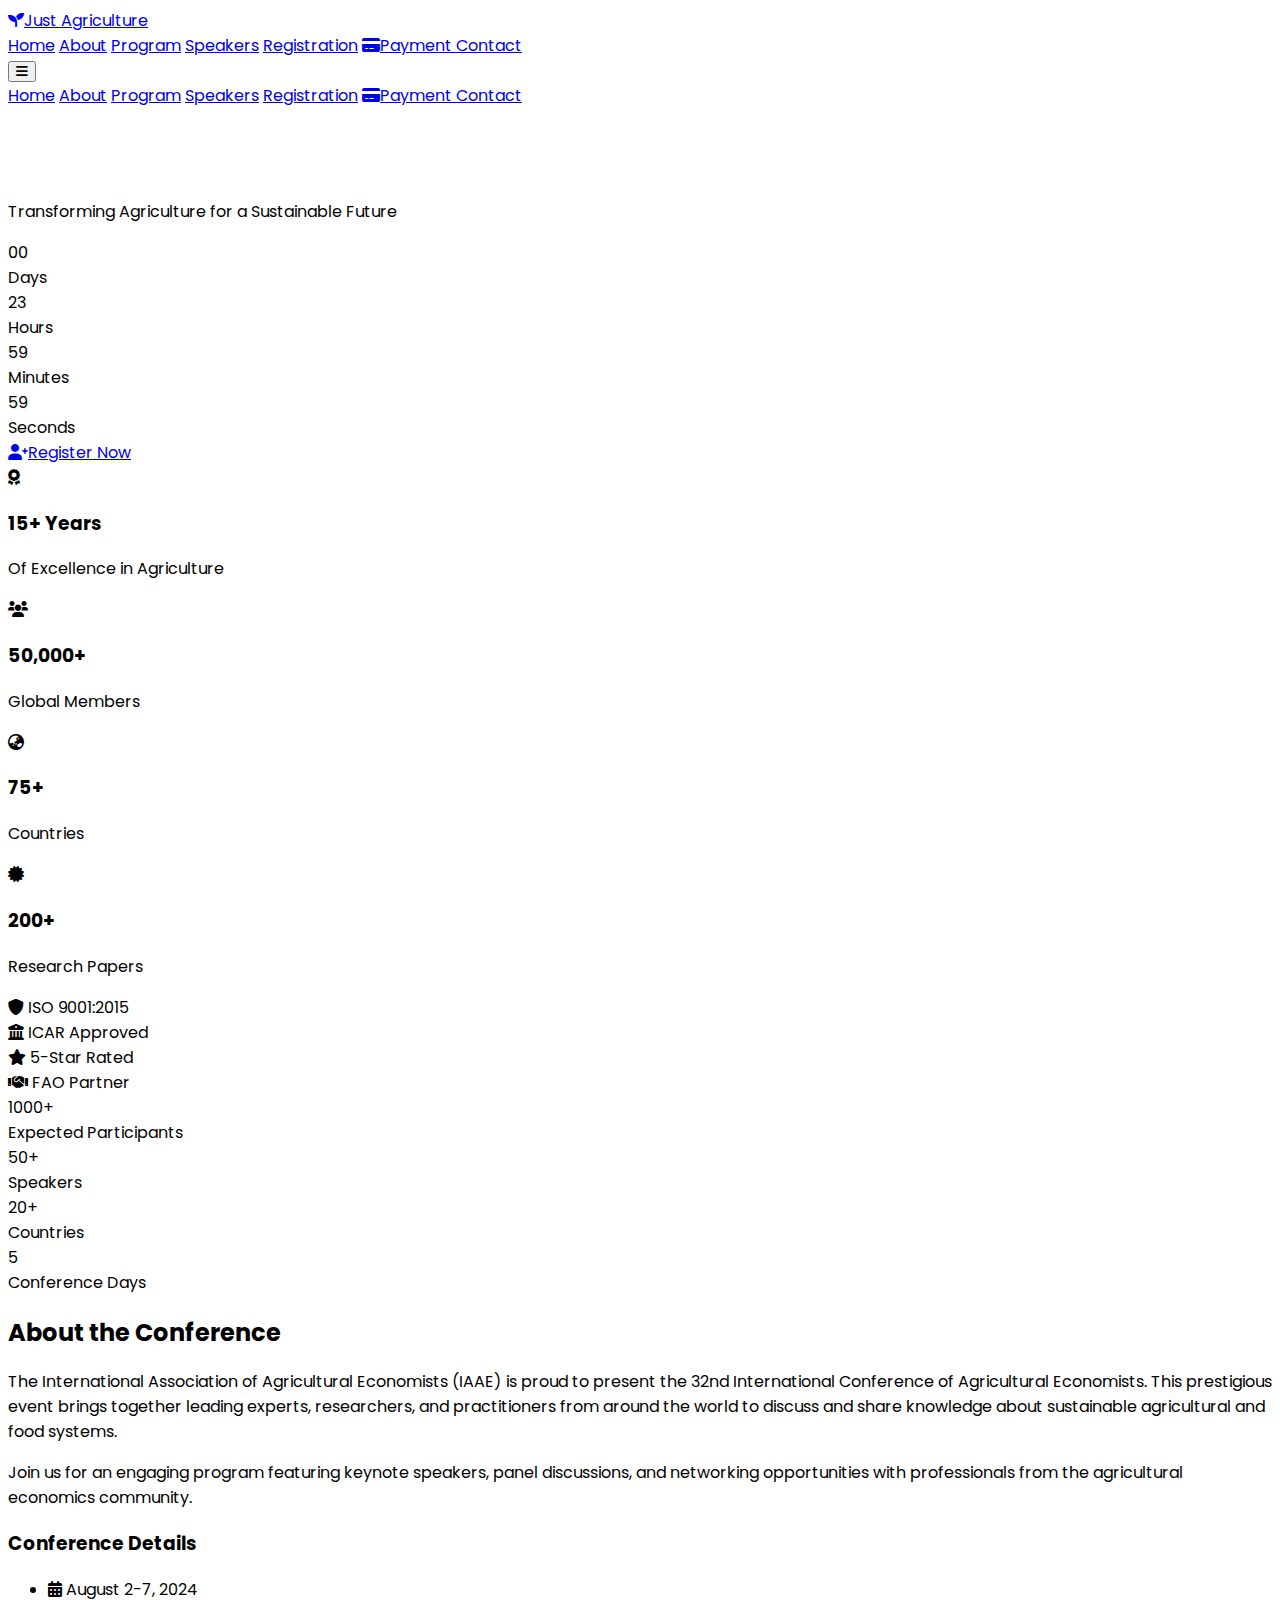
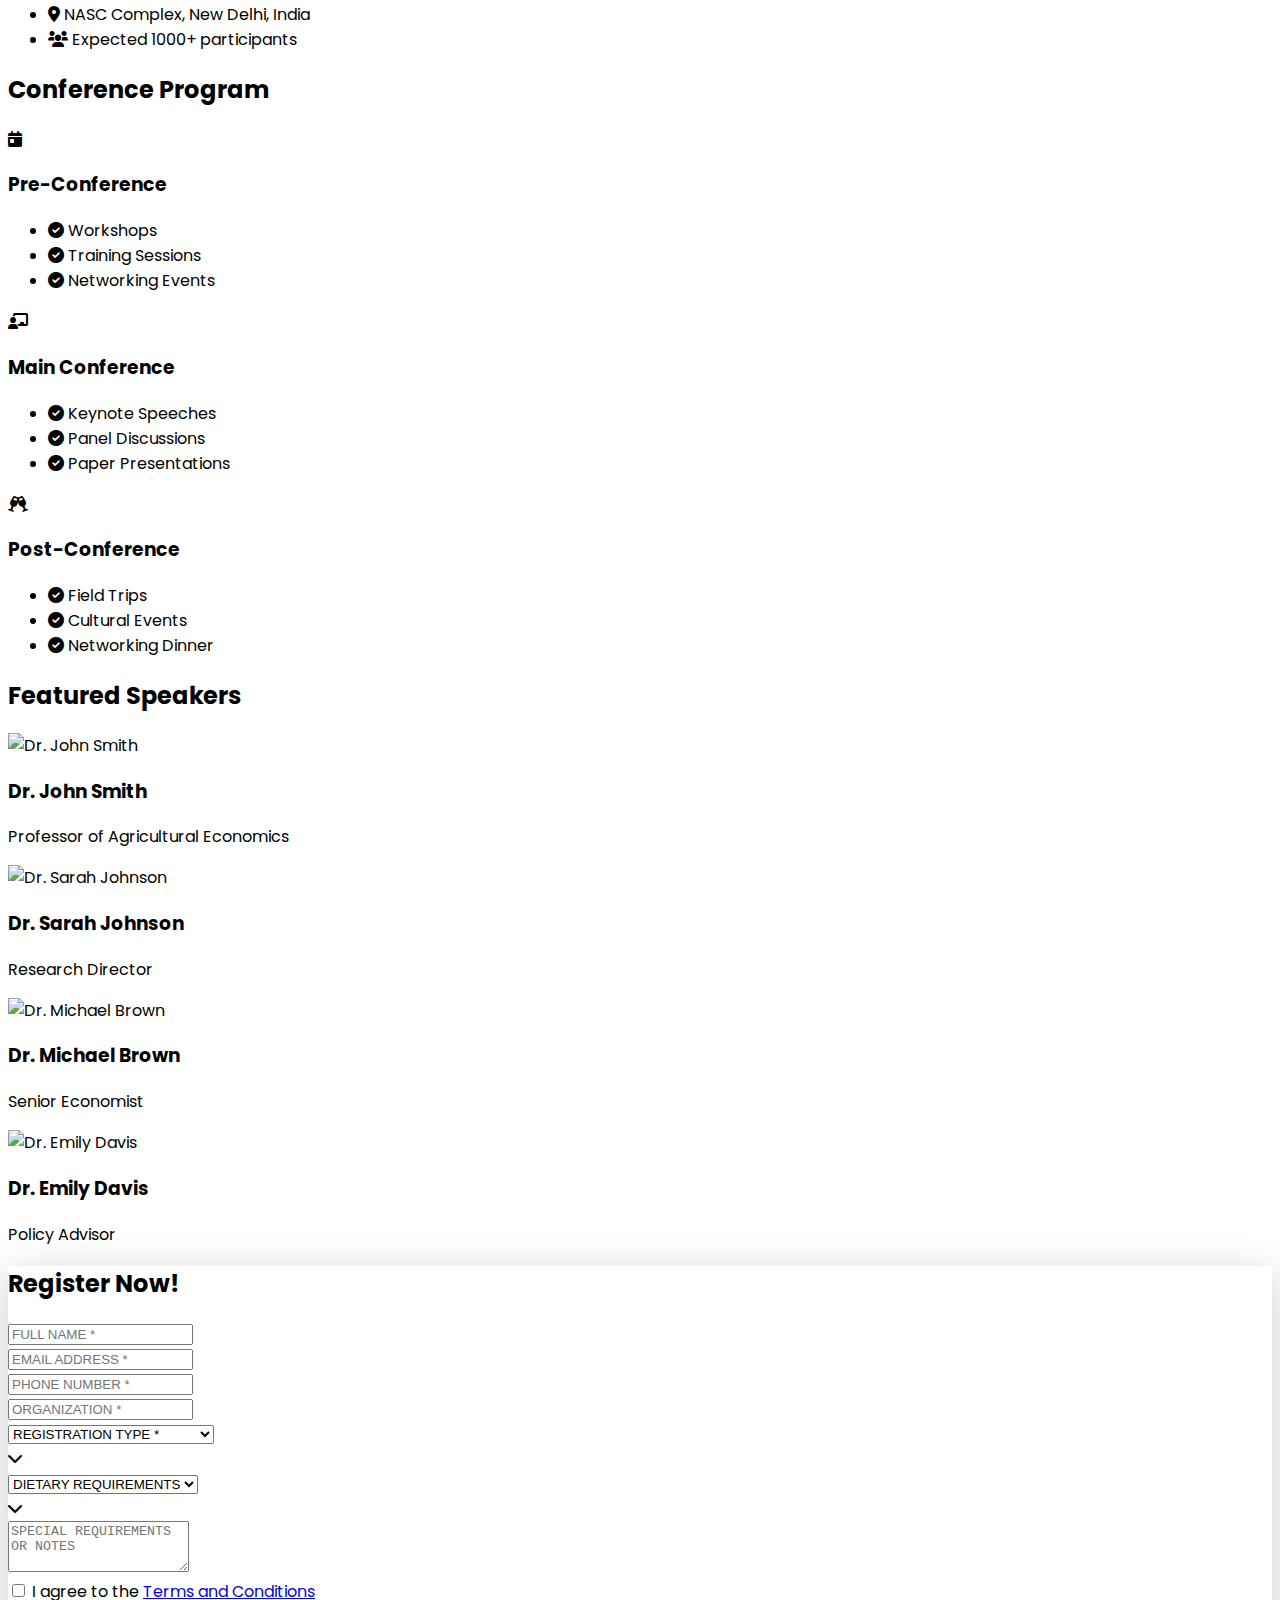
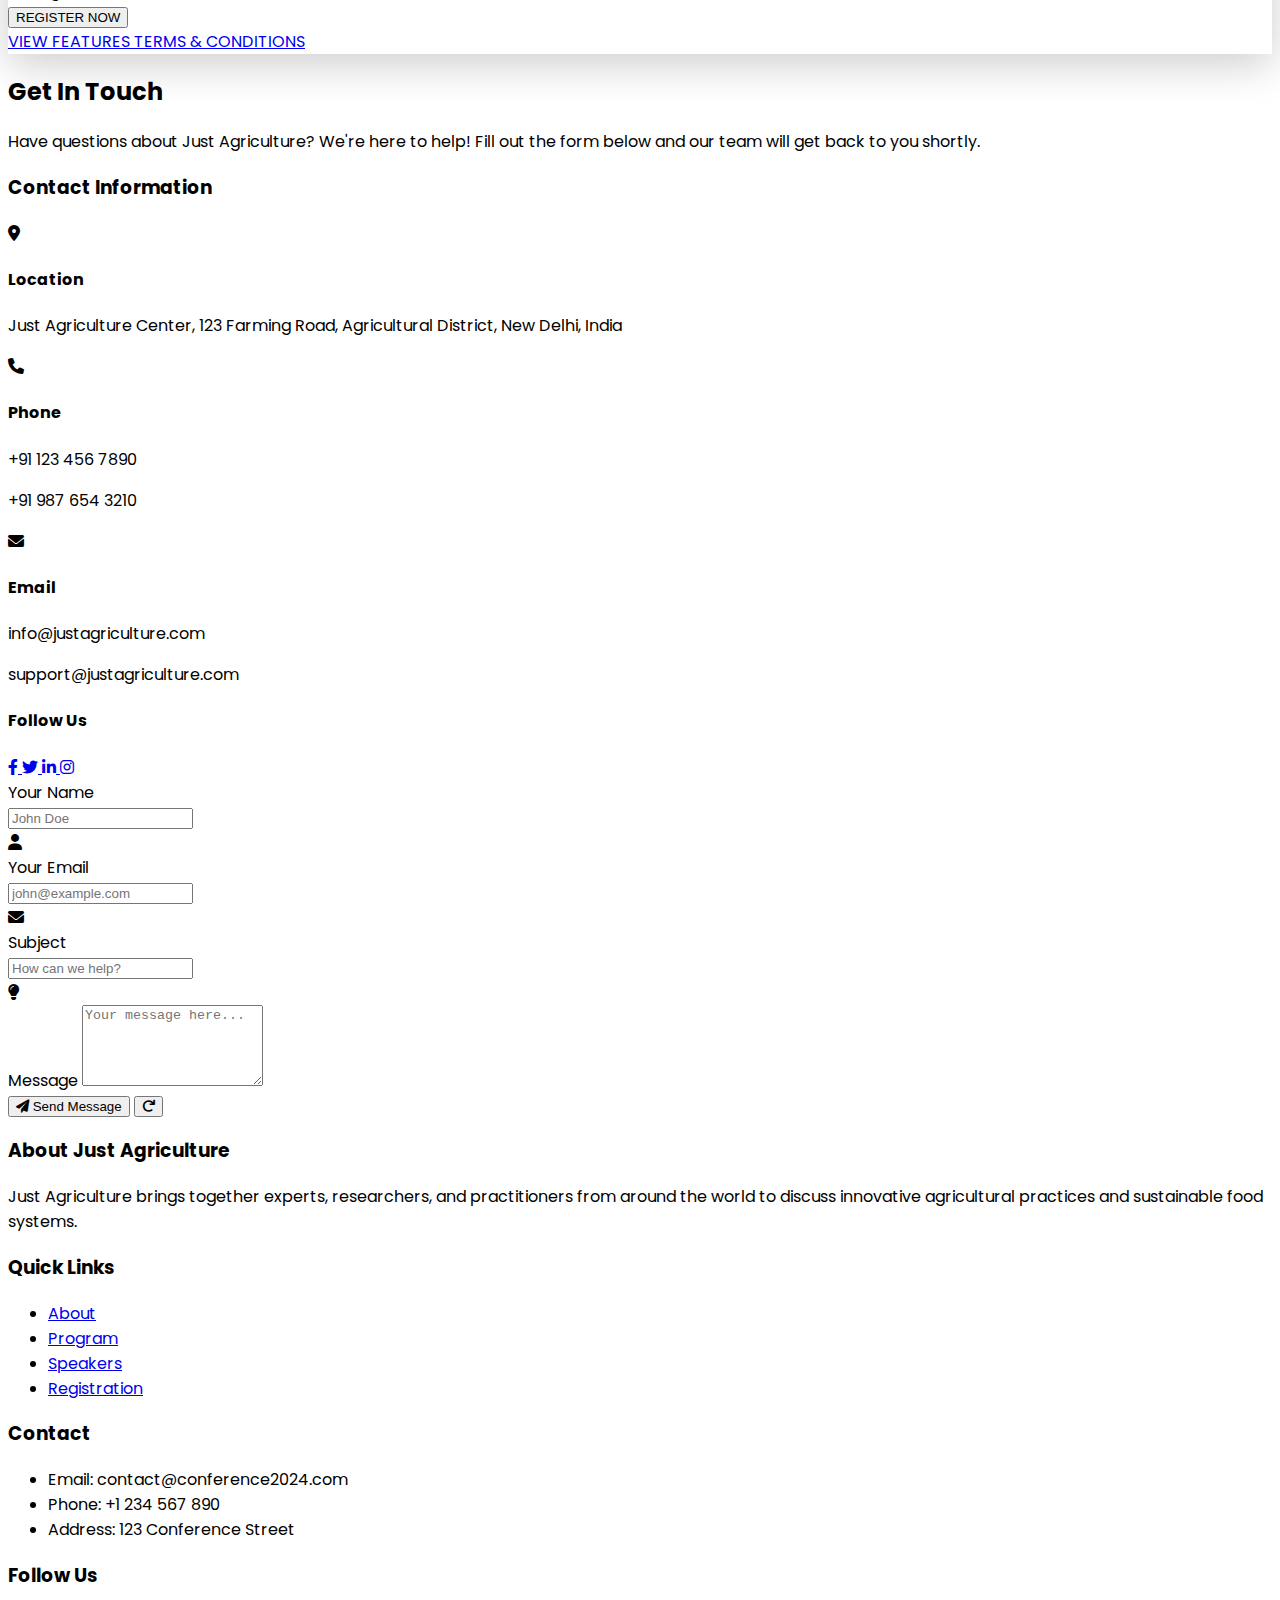
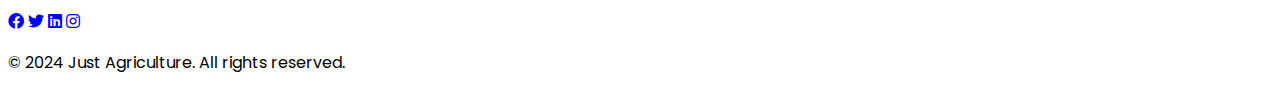
==== index.html @ 57844733 "Initial commit: Agri-web project with payment integration" ====
<!DOCTYPE html>
<html lang="en">
<head>
    <meta charset="UTF-8">
    <meta name="viewport" content="width=device-width, initial-scale=1.0">
    <title>Just Agriculture - International Conference 2024</title>
    <!-- Tailwind CSS CDN -->
    <script src="https://cdn.tailwindcss.com"></script>
    <!-- Configure Tailwind -->
    <script>
        tailwind.config = {
            theme: {
                extend: {
                    colors: {
                        primary: '#3B82F6',
                        secondary: '#1E40AF',
                    },
                    animation: {
                        'float': 'float 3s ease-in-out infinite',
                        'pulse-slow': 'pulse 4s cubic-bezier(0.4, 0, 0.6, 1) infinite',
                    },
                    keyframes: {
                        float: {
                            '0%, 100%': { transform: 'translateY(0)' },
                            '50%': { transform: 'translateY(-20px)' },
                        }
                    }
                }
            }
        }
    </script>
    <!-- Font Awesome -->
    <link rel="stylesheet" href="https://cdnjs.cloudflare.com/ajax/libs/font-awesome/6.0.0/css/all.min.css">
    <!-- Google Fonts -->
    <link href="https://fonts.googleapis.com/css2?family=Poppins:wght@300;400;500;600;700&display=swap" rel="stylesheet">
    <!-- Custom CSS -->
    <style>
        body {
            font-family: 'Poppins', sans-serif;
        }
        .form-input {
            @apply w-full px-4 py-2 border rounded-lg focus:outline-none focus:border-blue-500 transition duration-300;
        }
        .btn-primary {
            @apply bg-blue-600 text-white px-6 py-2 rounded-full font-semibold hover:bg-blue-700 transition duration-300;
        }
        .hover-card {
            @apply transition duration-300 hover:shadow-xl hover:-translate-y-1;
        }
        .gradient-text {
            @apply bg-clip-text text-transparent bg-gradient-to-r from-blue-600 to-purple-600;
        }
        .glass-effect {
            @apply bg-white bg-opacity-80 backdrop-blur-lg;
        }
        .form-input::placeholder {
            color: #9B2242;
            opacity: 0.7;
        }
        /* Updated Word Animation Styles */
        .word-animation span {
            display: inline-block;
            opacity: 0;
            transform: translateY(20px);
            margin-right: 8px;
            animation: fadeInUp 0.5s ease forwards;
        }

        .word-animation span:nth-child(1) { animation-delay: 0.2s; }
        .word-animation span:nth-child(2) { animation-delay: 0.4s; }
        .word-animation span:nth-child(3) { animation-delay: 0.6s; }
        .word-animation span:nth-child(4) { animation-delay: 0.8s; }

        @keyframes fadeInUp {
            from {
                opacity: 0;
                transform: translateY(20px);
            }
            to {
                opacity: 1;
                transform: translateY(0);
            }
        }

        /* Timer Styles */
        .countdown-item {
            @apply text-center glass-effect p-4 rounded-lg;
            min-width: 120px;
        }
        .countdown-value {
            @apply text-3xl font-bold;
            text-shadow: 1px 1px 2px rgba(0,0,0,0.1);
        }
        .countdown-label {
            @apply text-sm mt-1 opacity-90;
        }
    </style>
</head>
<body class="font-sans">
    <!-- Navigation -->
    <nav class="fixed w-full bg-white shadow-lg z-50">
        <div class="max-w-7xl mx-auto px-4">
            <div class="flex justify-between items-center h-16">
                <div class="flex items-center">
                    <a href="#" class="text-2xl font-bold text-[#2C5530] flex items-center">
                        <i class="fas fa-seedling mr-2"></i>Just Agriculture
                    </a>
                </div>

                <!-- Desktop Navigation -->
                <div class="hidden md:flex items-center space-x-8">
                    <a href="#" class="text-gray-700 hover:text-[#2C5530] transition-colors">Home</a>
                    <a href="#about" class="text-gray-700 hover:text-[#2C5530] transition-colors">About</a>
                    <a href="#program" class="text-gray-700 hover:text-[#2C5530] transition-colors">Program</a>
                    <a href="#speakers" class="text-gray-700 hover:text-[#2C5530] transition-colors">Speakers</a>
                    <a href="#registration" class="text-gray-700 hover:text-[#2C5530] transition-colors">Registration</a>
                    <a href="payment.html" class="bg-[#2C5530] text-white px-4 py-2 rounded-lg hover:bg-[#4A7B3D] transition-colors">
                        <i class="fas fa-credit-card mr-2"></i>Payment
                    </a>
                    <a href="#contact" class="text-gray-700 hover:text-[#2C5530] transition-colors">Contact</a>
                </div>

                <!-- Mobile Menu Button -->
                <div class="md:hidden">
                    <button id="mobile-menu-button" class="text-gray-700 hover:text-[#2C5530]">
                        <i class="fas fa-bars text-2xl"></i>
                    </button>
                </div>
            </div>

            <!-- Mobile Menu -->
            <div id="mobile-menu" class="md:hidden hidden pb-4">
                <a href="#" class="block py-2 text-gray-700 hover:text-[#2C5530]">Home</a>
                <a href="#about" class="block py-2 text-gray-700 hover:text-[#2C5530]">About</a>
                <a href="#program" class="block py-2 text-gray-700 hover:text-[#2C5530]">Program</a>
                <a href="#speakers" class="block py-2 text-gray-700 hover:text-[#2C5530]">Speakers</a>
                <a href="#registration" class="block py-2 text-gray-700 hover:text-[#2C5530]">Registration</a>
                <a href="payment.html" class="block py-2 bg-[#2C5530] text-white px-4 rounded-lg hover:bg-[#4A7B3D] transition-colors">
                    <i class="fas fa-credit-card mr-2"></i>Payment
                </a>
                <a href="#contact" class="block py-2 text-gray-700 hover:text-[#2C5530]">Contact</a>
            </div>
        </div>
    </nav>

    <!-- Hero Section -->
    <section class="pt-24 bg-gradient-to-r from-[#2C5530] via-[#4A7B3D] to-[#2C5530] text-white relative overflow-hidden">
        <div class="absolute inset-0 bg-grid-white/[0.05] bg-[size:60px_60px]"></div>
        <div class="max-w-7xl mx-auto px-4 py-20 relative">
            <div class="text-center">
                <h1 class="text-4xl md:text-6xl font-bold mb-6 word-animation">
                    <span>Just</span>
                    <span>Agriculture</span>
                    <span>Conference</span>
                    <span>2024</span>
                </h1>
                <p class="text-xl md:text-2xl mb-8">Transforming Agriculture for a Sustainable Future</p>
                <div class="flex justify-center space-x-4">
                    <div class="countdown-item">
                        <div class="countdown-value" id="days">00</div>
                        <div class="countdown-label">Days</div>
                    </div>
                    <div class="countdown-item">
                        <div class="countdown-value" id="hours">00</div>
                        <div class="countdown-label">Hours</div>
                    </div>
                    <div class="countdown-item">
                        <div class="countdown-value" id="minutes">00</div>
                        <div class="countdown-label">Minutes</div>
                    </div>
                    <div class="countdown-item">
                        <div class="countdown-value" id="seconds">00</div>
                        <div class="countdown-label">Seconds</div>
                    </div>
                </div>
                <div class="mt-8">
                    <a href="#registration" class="bg-white text-[#2C5530] px-8 py-3 rounded-full font-semibold hover:bg-[#E9F5E1] transition duration-300 shadow-lg hover:shadow-xl transform hover:-translate-y-1">
                        <i class="fas fa-user-plus mr-2"></i>Register Now
                    </a>
                </div>
            </div>
        </div>
    </section>

    <!-- Trust Indicators -->
    <section class="py-16 bg-white">
        <div class="max-w-7xl mx-auto px-4">
            <!-- Stats Row -->
            <div class="grid md:grid-cols-4 gap-8 text-center mb-16">
                <div class="p-6 hover:transform hover:scale-105 transition-all">
                    <div class="text-[#2C5530] mb-4">
                        <i class="fas fa-award text-5xl"></i>
                    </div>
                    <h3 class="text-2xl font-bold text-gray-800 mb-2">15+ Years</h3>
                    <p class="text-gray-600">Of Excellence in Agriculture</p>
                </div>
                <div class="p-6 hover:transform hover:scale-105 transition-all">
                    <div class="text-[#2C5530] mb-4">
                        <i class="fas fa-users text-5xl"></i>
                    </div>
                    <h3 class="text-2xl font-bold text-gray-800 mb-2">50,000+</h3>
                    <p class="text-gray-600">Global Members</p>
                </div>
                <div class="p-6 hover:transform hover:scale-105 transition-all">
                    <div class="text-[#2C5530] mb-4">
                        <i class="fas fa-globe-asia text-5xl"></i>
                    </div>
                    <h3 class="text-2xl font-bold text-gray-800 mb-2">75+</h3>
                    <p class="text-gray-600">Countries</p>
                </div>
                <div class="p-6 hover:transform hover:scale-105 transition-all">
                    <div class="text-[#2C5530] mb-4">
                        <i class="fas fa-certificate text-5xl"></i>
                    </div>
                    <h3 class="text-2xl font-bold text-gray-800 mb-2">200+</h3>
                    <p class="text-gray-600">Research Papers</p>
                </div>
            </div>

            <!-- Certifications Row -->
            <div class="flex flex-wrap justify-center items-center gap-6 py-8 border-t border-gray-100">
                <div class="flex items-center bg-gray-50 px-6 py-3 rounded-lg">
                    <i class="fas fa-shield-alt text-2xl text-[#2C5530] mr-3"></i>
                    <span class="font-medium text-gray-800">ISO 9001:2015</span>
                </div>
                <div class="flex items-center bg-gray-50 px-6 py-3 rounded-lg">
                    <i class="fas fa-university text-2xl text-[#2C5530] mr-3"></i>
                    <span class="font-medium text-gray-800">ICAR Approved</span>
                </div>
                <div class="flex items-center bg-gray-50 px-6 py-3 rounded-lg">
                    <i class="fas fa-star text-2xl text-[#2C5530] mr-3"></i>
                    <span class="font-medium text-gray-800">5-Star Rated</span>
                </div>
                <div class="flex items-center bg-gray-50 px-6 py-3 rounded-lg">
                    <i class="fas fa-handshake text-2xl text-[#2C5530] mr-3"></i>
                    <span class="font-medium text-gray-800">FAO Partner</span>
                </div>
            </div>
        </div>
    </section>

    <!-- Stats Section -->
    <section class="py-12 bg-white">
        <div class="max-w-7xl mx-auto px-4">
            <div class="grid grid-cols-2 md:grid-cols-4 gap-8">
                <div class="text-center">
                    <div class="text-4xl font-bold gradient-text mb-2">1000+</div>
                    <div class="text-gray-600">Expected Participants</div>
                </div>
                <div class="text-center">
                    <div class="text-4xl font-bold gradient-text mb-2">50+</div>
                    <div class="text-gray-600">Speakers</div>
                </div>
                <div class="text-center">
                    <div class="text-4xl font-bold gradient-text mb-2">20+</div>
                    <div class="text-gray-600">Countries</div>
                </div>
                <div class="text-center">
                    <div class="text-4xl font-bold gradient-text mb-2">5</div>
                    <div class="text-gray-600">Conference Days</div>
                </div>
            </div>
        </div>
    </section>

    <!-- About Section -->
    <section id="about" class="py-20 bg-gray-50">
        <div class="max-w-7xl mx-auto px-4">
            <h2 class="text-3xl font-bold text-center mb-12 gradient-text">About the Conference</h2>
            <div class="grid md:grid-cols-2 gap-8">
                <div class="glass-effect p-8 rounded-lg">
                    <p class="text-gray-600 mb-4">
                        The International Association of Agricultural Economists (IAAE) is proud to present the 32nd International Conference of Agricultural Economists. This prestigious event brings together leading experts, researchers, and practitioners from around the world to discuss and share knowledge about sustainable agricultural and food systems.
                    </p>
                    <p class="text-gray-600">
                        Join us for an engaging program featuring keynote speakers, panel discussions, and networking opportunities with professionals from the agricultural economics community.
                    </p>
                </div>
                <div class="glass-effect p-8 rounded-lg">
                    <h3 class="text-xl font-semibold mb-4 gradient-text">Conference Details</h3>
                    <ul class="space-y-3">
                        <li class="flex items-center">
                            <i class="fas fa-calendar-alt text-blue-600 mr-3"></i>
                            <span>August 2-7, 2024</span>
                        </li>
                        <li class="flex items-center">
                            <i class="fas fa-map-marker-alt text-blue-600 mr-3"></i>
                            <span>NASC Complex, New Delhi, India</span>
                        </li>
                        <li class="flex items-center">
                            <i class="fas fa-users text-blue-600 mr-3"></i>
                            <span>Expected 1000+ participants</span>
                        </li>
                    </ul>
                </div>
            </div>
        </div>
    </section>

    <!-- Program Section -->
    <section id="program" class="py-20">
        <div class="max-w-7xl mx-auto px-4">
            <h2 class="text-3xl font-bold text-center mb-12 gradient-text">Conference Program</h2>
            <div class="grid md:grid-cols-3 gap-8">
                <div class="glass-effect p-8 rounded-lg hover-card">
                    <div class="text-blue-600 mb-4">
                        <i class="fas fa-calendar-day text-3xl"></i>
                    </div>
                    <h3 class="text-xl font-semibold mb-4">Pre-Conference</h3>
                    <ul class="space-y-2">
                        <li class="flex items-center">
                            <i class="fas fa-check-circle text-green-500 mr-2"></i>
                            Workshops
                        </li>
                        <li class="flex items-center">
                            <i class="fas fa-check-circle text-green-500 mr-2"></i>
                            Training Sessions
                        </li>
                        <li class="flex items-center">
                            <i class="fas fa-check-circle text-green-500 mr-2"></i>
                            Networking Events
                        </li>
                    </ul>
                </div>
                <div class="glass-effect p-8 rounded-lg hover-card">
                    <div class="text-blue-600 mb-4">
                        <i class="fas fa-chalkboard-teacher text-3xl"></i>
                    </div>
                    <h3 class="text-xl font-semibold mb-4">Main Conference</h3>
                    <ul class="space-y-2">
                        <li class="flex items-center">
                            <i class="fas fa-check-circle text-green-500 mr-2"></i>
                            Keynote Speeches
                        </li>
                        <li class="flex items-center">
                            <i class="fas fa-check-circle text-green-500 mr-2"></i>
                            Panel Discussions
                        </li>
                        <li class="flex items-center">
                            <i class="fas fa-check-circle text-green-500 mr-2"></i>
                            Paper Presentations
                        </li>
                    </ul>
                </div>
                <div class="glass-effect p-8 rounded-lg hover-card">
                    <div class="text-blue-600 mb-4">
                        <i class="fas fa-glass-cheers text-3xl"></i>
                    </div>
                    <h3 class="text-xl font-semibold mb-4">Post-Conference</h3>
                    <ul class="space-y-2">
                        <li class="flex items-center">
                            <i class="fas fa-check-circle text-green-500 mr-2"></i>
                            Field Trips
                        </li>
                        <li class="flex items-center">
                            <i class="fas fa-check-circle text-green-500 mr-2"></i>
                            Cultural Events
                        </li>
                        <li class="flex items-center">
                            <i class="fas fa-check-circle text-green-500 mr-2"></i>
                            Networking Dinner
                        </li>
                    </ul>
                </div>
            </div>
        </div>
    </section>

    <!-- Speakers Section -->
    <section id="speakers" class="py-20 bg-gray-50">
        <div class="max-w-7xl mx-auto px-4">
            <h2 class="text-3xl font-bold text-center mb-12 gradient-text">Featured Speakers</h2>
            <div class="grid md:grid-cols-4 gap-8">
                <!-- Speaker cards will be dynamically added here -->
            </div>
        </div>
    </section>

    <!-- Registration Section -->
    <section id="registration" class="py-20 bg-gray-900 relative">
        <div class="max-w-2xl mx-auto px-4">
            <!-- Hanging Sign Effect -->
            <div class="relative bg-white rounded-lg shadow-2xl transform hover:scale-[1.02] transition-transform duration-300" style="box-shadow: 0 10px 40px rgba(0,0,0,0.2);">
                <!-- Top Pin -->
                <div class="absolute -top-6 left-1/2 transform -translate-x-1/2">
                    <div class="w-12 h-12 bg-gradient-to-b from-gray-300 to-gray-400 rounded-full flex items-center justify-center shadow-lg">
                        <div class="w-8 h-8 bg-gradient-to-b from-gray-100 to-gray-200 rounded-full"></div>
                    </div>
                </div>
                
                <!-- Hanging Strings -->
                <div class="absolute -top-6 left-10 w-1 h-6 bg-gradient-to-b from-gray-600 to-gray-700 transform -rotate-12"></div>
                <div class="absolute -top-6 right-10 w-1 h-6 bg-gradient-to-b from-gray-600 to-gray-700 transform rotate-12"></div>

                <!-- Form Content -->
                <div class="p-8">
                    <h2 class="text-2xl font-bold text-gray-800 text-center mb-6">Register Now!</h2>
                    <form class="space-y-4">
                        <div class="relative">
                            <input type="text" 
                                   class="w-full px-4 py-3 bg-[#9B2242] bg-opacity-10 border-2 border-[#9B2242] rounded-lg focus:outline-none focus:border-[#9B2242] focus:ring-1 focus:ring-[#9B2242] text-gray-800 placeholder-gray-500"
                                   placeholder="FULL NAME *"
                                   required>
                        </div>

                        <div class="relative">
                            <input type="email" 
                                   class="w-full px-4 py-3 bg-[#9B2242] bg-opacity-10 border-2 border-[#9B2242] rounded-lg focus:outline-none focus:border-[#9B2242] focus:ring-1 focus:ring-[#9B2242] text-gray-800 placeholder-gray-500"
                                   placeholder="EMAIL ADDRESS *"
                                   required>
                        </div>

                        <div class="relative">
                            <input type="tel" 
                                   class="w-full px-4 py-3 bg-[#9B2242] bg-opacity-10 border-2 border-[#9B2242] rounded-lg focus:outline-none focus:border-[#9B2242] focus:ring-1 focus:ring-[#9B2242] text-gray-800 placeholder-gray-500"
                                   placeholder="PHONE NUMBER *"
                                   required>
                        </div>

                        <div class="relative">
                            <input type="text" 
                                   class="w-full px-4 py-3 bg-[#9B2242] bg-opacity-10 border-2 border-[#9B2242] rounded-lg focus:outline-none focus:border-[#9B2242] focus:ring-1 focus:ring-[#9B2242] text-gray-800 placeholder-gray-500"
                                   placeholder="ORGANIZATION *"
                                   required>
                        </div>

                        <div class="relative">
                            <select class="w-full px-4 py-3 bg-[#9B2242] bg-opacity-10 border-2 border-[#9B2242] rounded-lg focus:outline-none focus:border-[#9B2242] focus:ring-1 focus:ring-[#9B2242] text-gray-500 appearance-none"
                                    required>
                                <option value="">REGISTRATION TYPE *</option>
                                <option value="regular">Regular Delegate ($500)</option>
                                <option value="student">Student ($250)</option>
                                <option value="early">Early Bird ($400)</option>
                                <option value="group">Group (5+ people) ($450 each)</option>
                            </select>
                            <div class="absolute right-3 top-1/2 transform -translate-y-1/2 pointer-events-none">
                                <i class="fas fa-chevron-down text-[#9B2242]"></i>
                            </div>
                        </div>

                        <div class="relative">
                            <select class="w-full px-4 py-3 bg-[#9B2242] bg-opacity-10 border-2 border-[#9B2242] rounded-lg focus:outline-none focus:border-[#9B2242] focus:ring-1 focus:ring-[#9B2242] text-gray-500 appearance-none">
                                <option value="">DIETARY REQUIREMENTS</option>
                                <option value="none">No Special Requirements</option>
                                <option value="vegetarian">Vegetarian</option>
                                <option value="vegan">Vegan</option>
                                <option value="halal">Halal</option>
                                <option value="kosher">Kosher</option>
                            </select>
                            <div class="absolute right-3 top-1/2 transform -translate-y-1/2 pointer-events-none">
                                <i class="fas fa-chevron-down text-[#9B2242]"></i>
                            </div>
                        </div>

                        <div class="relative">
                            <textarea class="w-full px-4 py-3 bg-[#9B2242] bg-opacity-10 border-2 border-[#9B2242] rounded-lg focus:outline-none focus:border-[#9B2242] focus:ring-1 focus:ring-[#9B2242] text-gray-800 placeholder-gray-500"
                                    placeholder="SPECIAL REQUIREMENTS OR NOTES"
                                    rows="3"></textarea>
                        </div>

                        <div class="flex items-center border-t border-[#9B2242] border-opacity-20 pt-4">
                            <input type="checkbox" 
                                   class="w-5 h-5 border-2 border-[#9B2242] rounded text-[#9B2242] focus:ring-[#9B2242]"
                                   required>
                            <label class="ml-2 text-gray-700">
                                I agree to the <a href="#" class="text-[#9B2242] hover:text-[#7A1A34]">Terms and Conditions</a>
                            </label>
                        </div>

                        <button type="submit" 
                                class="w-full py-3 px-4 bg-[#9B2242] text-white font-semibold rounded-lg hover:bg-[#7A1A34] transition-colors duration-300 transform hover:scale-[1.02]">
                            REGISTER NOW
                        </button>

                        <!-- Side Links -->
                        <div class="absolute right-0 top-0 h-full flex flex-col justify-between py-8 -mr-32 space-y-2">
                            <a href="#" class="bg-gray-800 text-white px-6 py-2 rounded-r-lg hover:bg-gray-700 transition-colors">
                                VIEW FEATURES
                            </a>
                            <a href="#" class="bg-gray-800 text-white px-6 py-2 rounded-r-lg hover:bg-gray-700 transition-colors">
                                TERMS & CONDITIONS
                            </a>
                        </div>
                    </form>
                </div>
            </div>
        </div>
    </section>

    <!-- Contact Section -->
    <section id="contact" class="py-20 bg-gradient-to-br from-[#E9F5E1] to-[#F0F9E6] relative overflow-hidden">
        <!-- Decorative Elements -->
        <div class="absolute top-0 left-0 w-64 h-64 bg-[#4A7B3D] opacity-10 rounded-full -translate-x-32 -translate-y-32"></div>
        <div class="absolute bottom-0 right-0 w-64 h-64 bg-[#2C5530] opacity-10 rounded-full translate-x-32 translate-y-32"></div>
        
        <div class="max-w-7xl mx-auto px-4 relative">
            <div class="text-center mb-12">
                <h2 class="text-4xl font-bold mb-4 text-[#2C5530]">Get In Touch</h2>
                <p class="text-gray-600 max-w-2xl mx-auto">Have questions about Just Agriculture? We're here to help! Fill out the form below and our team will get back to you shortly.</p>
            </div>

            <div class="grid md:grid-cols-12 gap-8">
                <!-- Contact Information -->
                <div class="md:col-span-5">
                    <div class="bg-white p-8 rounded-2xl shadow-lg hover:shadow-xl transition-shadow">
                        <h3 class="text-2xl font-semibold text-[#2C5530] mb-6">Contact Information</h3>
                        
                        <div class="space-y-6">
                            <div class="flex items-start space-x-4">
                                <div class="w-12 h-12 bg-[#E9F5E1] rounded-full flex items-center justify-center flex-shrink-0">
                                    <i class="fas fa-map-marker-alt text-[#2C5530] text-xl"></i>
                                </div>
                                <div>
                                    <h4 class="text-lg font-medium text-[#2C5530]">Location</h4>
                                    <p class="text-gray-600">Just Agriculture Center, 123 Farming Road, Agricultural District, New Delhi, India</p>
                                </div>
                            </div>

                            <div class="flex items-start space-x-4">
                                <div class="w-12 h-12 bg-[#E9F5E1] rounded-full flex items-center justify-center flex-shrink-0">
                                    <i class="fas fa-phone text-[#2C5530] text-xl"></i>
                                </div>
                                <div>
                                    <h4 class="text-lg font-medium text-[#2C5530]">Phone</h4>
                                    <p class="text-gray-600">+91 123 456 7890</p>
                                    <p class="text-gray-600">+91 987 654 3210</p>
                                </div>
                            </div>

                            <div class="flex items-start space-x-4">
                                <div class="w-12 h-12 bg-[#E9F5E1] rounded-full flex items-center justify-center flex-shrink-0">
                                    <i class="fas fa-envelope text-[#2C5530] text-xl"></i>
                                </div>
                                <div>
                                    <h4 class="text-lg font-medium text-[#2C5530]">Email</h4>
                                    <p class="text-gray-600">info@justagriculture.com</p>
                                    <p class="text-gray-600">support@justagriculture.com</p>
                                </div>
                            </div>

                            <div class="pt-6 border-t border-gray-200">
                                <h4 class="text-lg font-medium text-[#2C5530] mb-4">Follow Us</h4>
                                <div class="flex space-x-4">
                                    <a href="#" class="w-10 h-10 bg-[#E9F5E1] rounded-full flex items-center justify-center hover:bg-[#2C5530] hover:text-white transition-colors">
                                        <i class="fab fa-facebook-f"></i>
                                    </a>
                                    <a href="#" class="w-10 h-10 bg-[#E9F5E1] rounded-full flex items-center justify-center hover:bg-[#2C5530] hover:text-white transition-colors">
                                        <i class="fab fa-twitter"></i>
                                    </a>
                                    <a href="#" class="w-10 h-10 bg-[#E9F5E1] rounded-full flex items-center justify-center hover:bg-[#2C5530] hover:text-white transition-colors">
                                        <i class="fab fa-linkedin-in"></i>
                                    </a>
                                    <a href="#" class="w-10 h-10 bg-[#E9F5E1] rounded-full flex items-center justify-center hover:bg-[#2C5530] hover:text-white transition-colors">
                                        <i class="fab fa-instagram"></i>
                                    </a>
                                </div>
                            </div>
                        </div>
                    </div>
                </div>

                <!-- Contact Form -->
                <div class="md:col-span-7">
                    <div class="bg-white p-8 rounded-2xl shadow-lg hover:shadow-xl transition-shadow">
                        <form id="contact-form" class="space-y-6">
                            <div class="grid md:grid-cols-2 gap-6">
                                <div>
                                    <label class="block text-[#2C5530] font-medium mb-2">Your Name</label>
                                    <div class="relative">
                                        <input type="text" 
                                               class="w-full px-4 py-3 bg-[#F0F9E6] border-2 border-[#E9F5E1] rounded-lg focus:outline-none focus:border-[#2C5530] focus:ring-1 focus:ring-[#2C5530] transition-colors" 
                                               placeholder="John Doe"
                                               required>
                                        <div class="absolute right-3 top-1/2 transform -translate-y-1/2 text-[#2C5530]">
                                            <i class="fas fa-user"></i>
                                        </div>
                                    </div>
                                </div>
                                <div>
                                    <label class="block text-[#2C5530] font-medium mb-2">Your Email</label>
                                    <div class="relative">
                                        <input type="email" 
                                               class="w-full px-4 py-3 bg-[#F0F9E6] border-2 border-[#E9F5E1] rounded-lg focus:outline-none focus:border-[#2C5530] focus:ring-1 focus:ring-[#2C5530] transition-colors" 
                                               placeholder="john@example.com"
                                               required>
                                        <div class="absolute right-3 top-1/2 transform -translate-y-1/2 text-[#2C5530]">
                                            <i class="fas fa-envelope"></i>
                                        </div>
                                    </div>
                                </div>
                            </div>

                            <div>
                                <label class="block text-[#2C5530] font-medium mb-2">Subject</label>
                                <div class="relative">
                                    <input type="text" 
                                           class="w-full px-4 py-3 bg-[#F0F9E6] border-2 border-[#E9F5E1] rounded-lg focus:outline-none focus:border-[#2C5530] focus:ring-1 focus:ring-[#2C5530] transition-colors" 
                                           placeholder="How can we help?"
                                           required>
                                    <div class="absolute right-3 top-1/2 transform -translate-y-1/2 text-[#2C5530]">
                                        <i class="fas fa-lightbulb"></i>
                                    </div>
                                </div>
                            </div>

                            <div>
                                <label class="block text-[#2C5530] font-medium mb-2">Message</label>
                                <textarea rows="5" 
                                          class="w-full px-4 py-3 bg-[#F0F9E6] border-2 border-[#E9F5E1] rounded-lg focus:outline-none focus:border-[#2C5530] focus:ring-1 focus:ring-[#2C5530] transition-colors resize-none" 
                                          placeholder="Your message here..."
                                          required></textarea>
                            </div>

                            <div class="flex items-center space-x-4">
                                <button type="submit" 
                                        class="flex-1 bg-[#2C5530] text-white py-3 px-6 rounded-lg font-semibold hover:bg-[#4A7B3D] transform hover:scale-[1.02] transition-all duration-300 flex items-center justify-center">
                                    <i class="fas fa-paper-plane mr-2"></i>
                                    Send Message
                                </button>
                                <button type="reset" 
                                        class="w-12 h-12 bg-[#E9F5E1] text-[#2C5530] rounded-lg hover:bg-[#2C5530] hover:text-white transition-colors flex items-center justify-center">
                                    <i class="fas fa-redo"></i>
                                </button>
                            </div>
                        </form>
                    </div>
                </div>
            </div>
        </div>
    </section>

    <!-- Footer -->
    <footer class="bg-gray-800 text-white py-12">
        <div class="max-w-7xl mx-auto px-4">
            <div class="grid md:grid-cols-4 gap-8">
                <div>
                    <h3 class="text-xl font-semibold mb-4 gradient-text">About Just Agriculture</h3>
                    <p class="text-gray-400">Just Agriculture brings together experts, researchers, and practitioners from around the world to discuss innovative agricultural practices and sustainable food systems.</p>
                </div>
                <div>
                    <h3 class="text-xl font-semibold mb-4 gradient-text">Quick Links</h3>
                    <ul class="space-y-2">
                        <li><a href="#about" class="text-gray-400 hover:text-white transition-colors">About</a></li>
                        <li><a href="#program" class="text-gray-400 hover:text-white transition-colors">Program</a></li>
                        <li><a href="#speakers" class="text-gray-400 hover:text-white transition-colors">Speakers</a></li>
                        <li><a href="#registration" class="text-gray-400 hover:text-white transition-colors">Registration</a></li>
                    </ul>
                </div>
                <div>
                    <h3 class="text-xl font-semibold mb-4 gradient-text">Contact</h3>
                    <ul class="space-y-2 text-gray-400">
                        <li>Email: contact@conference2024.com</li>
                        <li>Phone: +1 234 567 890</li>
                        <li>Address: 123 Conference Street</li>
                    </ul>
                </div>
                <div>
                    <h3 class="text-xl font-semibold mb-4 gradient-text">Follow Us</h3>
                    <div class="flex space-x-4">
                        <a href="#" class="text-gray-400 hover:text-white transition-colors"><i class="fab fa-facebook"></i></a>
                        <a href="#" class="text-gray-400 hover:text-white transition-colors"><i class="fab fa-twitter"></i></a>
                        <a href="#" class="text-gray-400 hover:text-white transition-colors"><i class="fab fa-linkedin"></i></a>
                        <a href="#" class="text-gray-400 hover:text-white transition-colors"><i class="fab fa-instagram"></i></a>
                    </div>
                </div>
            </div>
            <div class="border-t border-gray-700 mt-8 pt-8 text-center text-gray-400">
                <p>&copy; 2024 Just Agriculture. All rights reserved.</p>
            </div>
        </div>
    </footer>

    <!-- JavaScript -->
    <script src="script.js"></script>
</body>
</html>
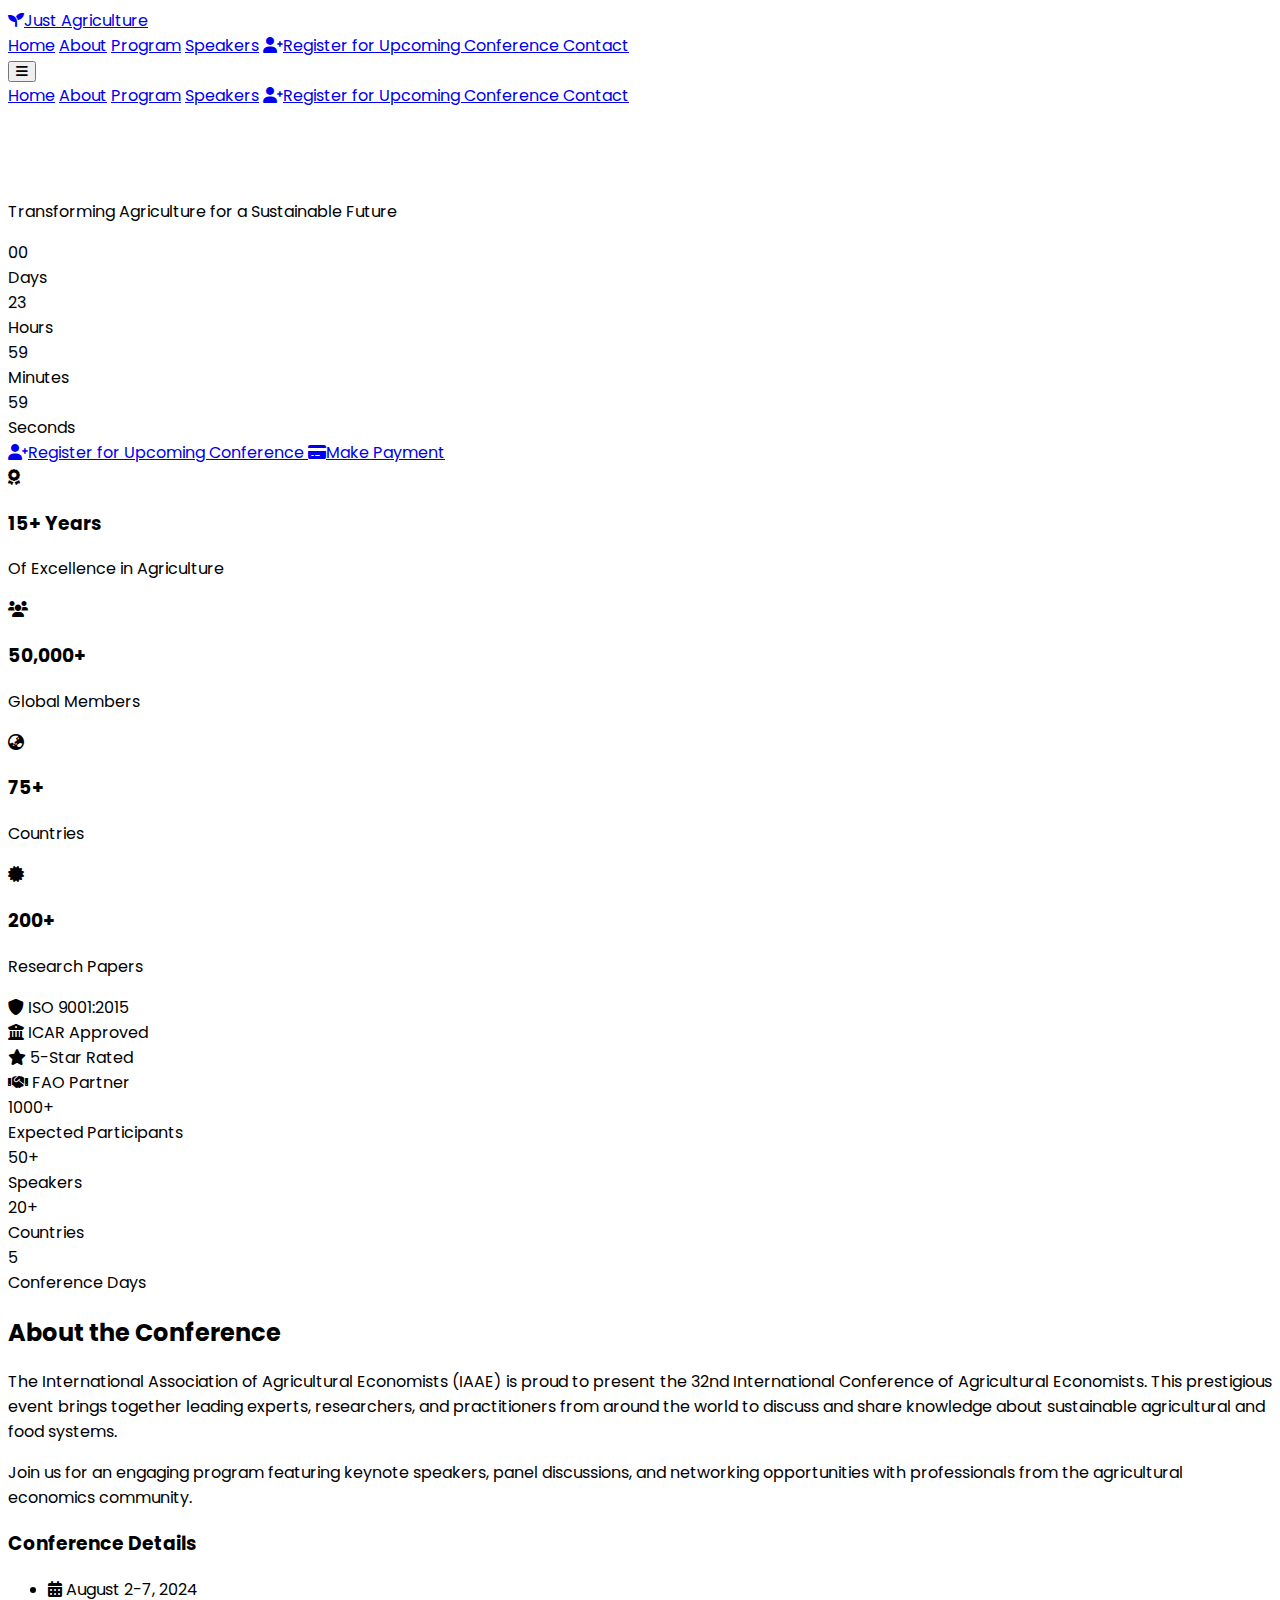
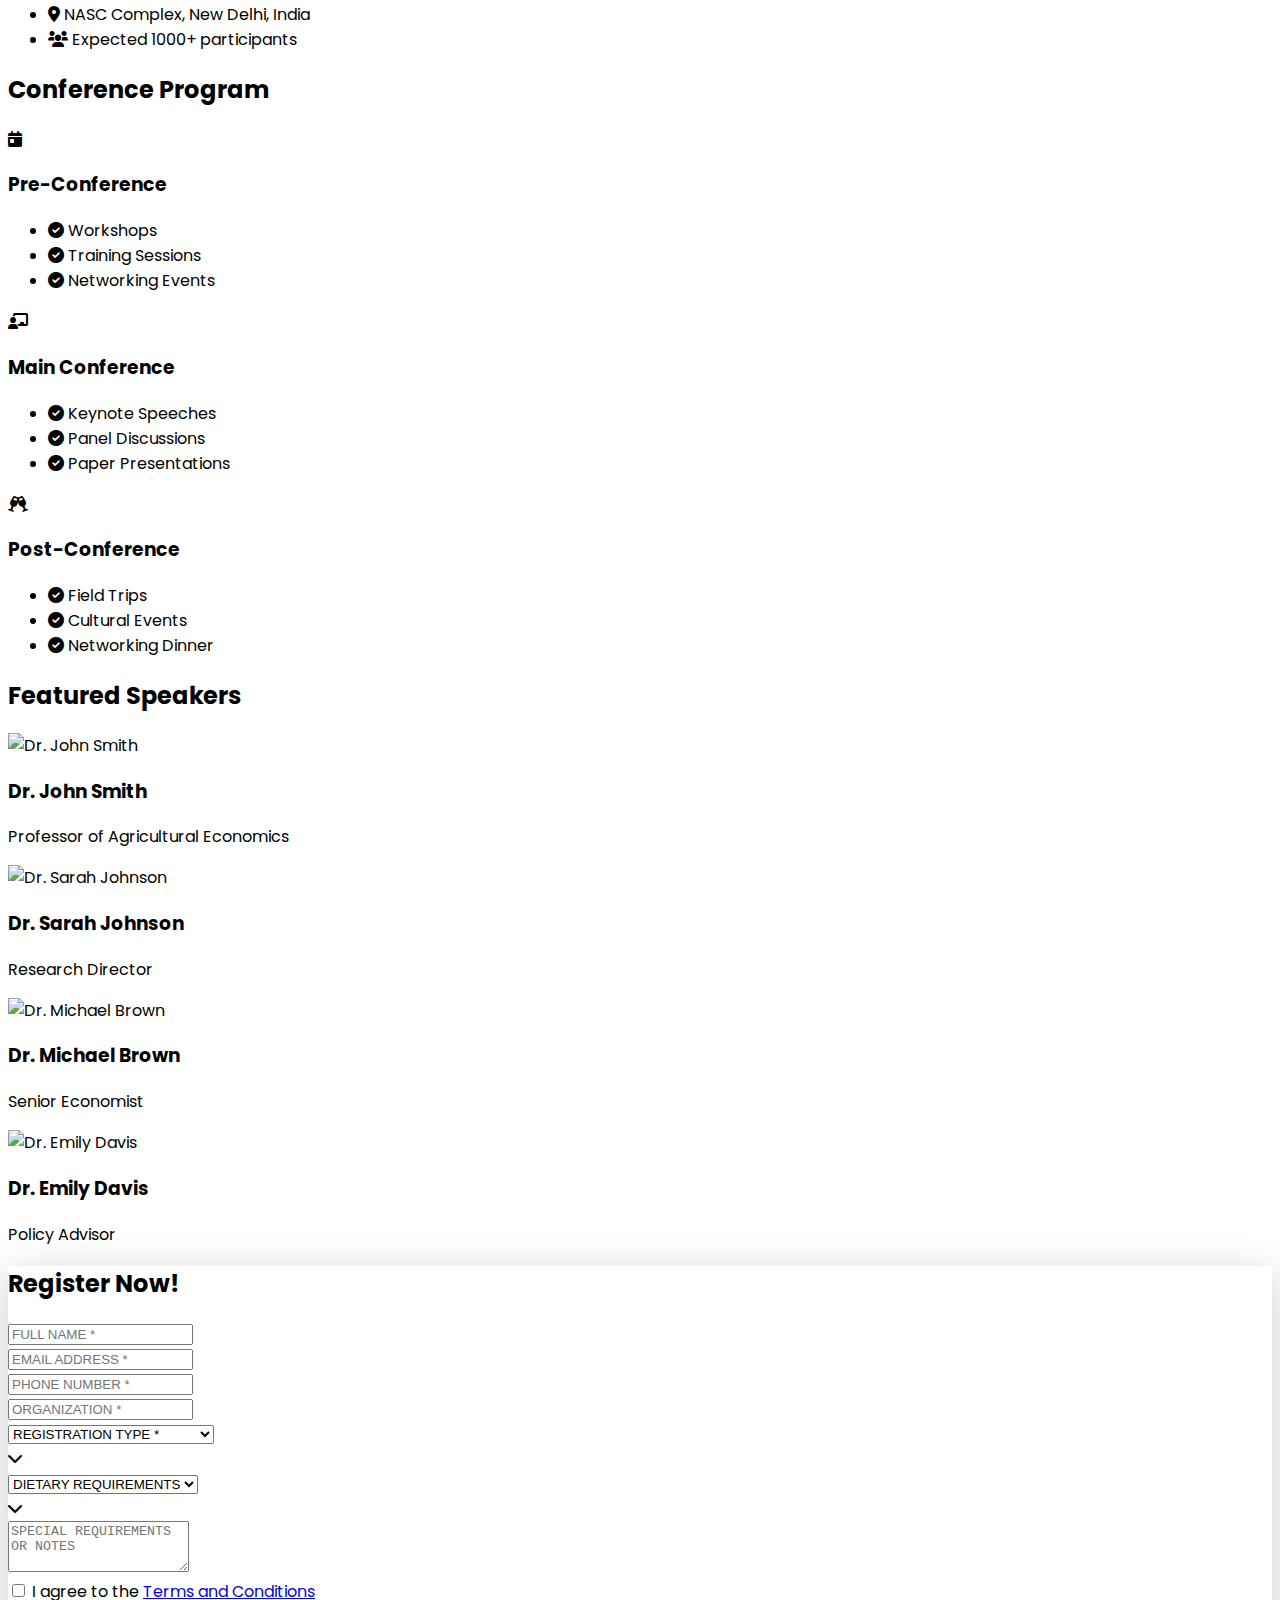
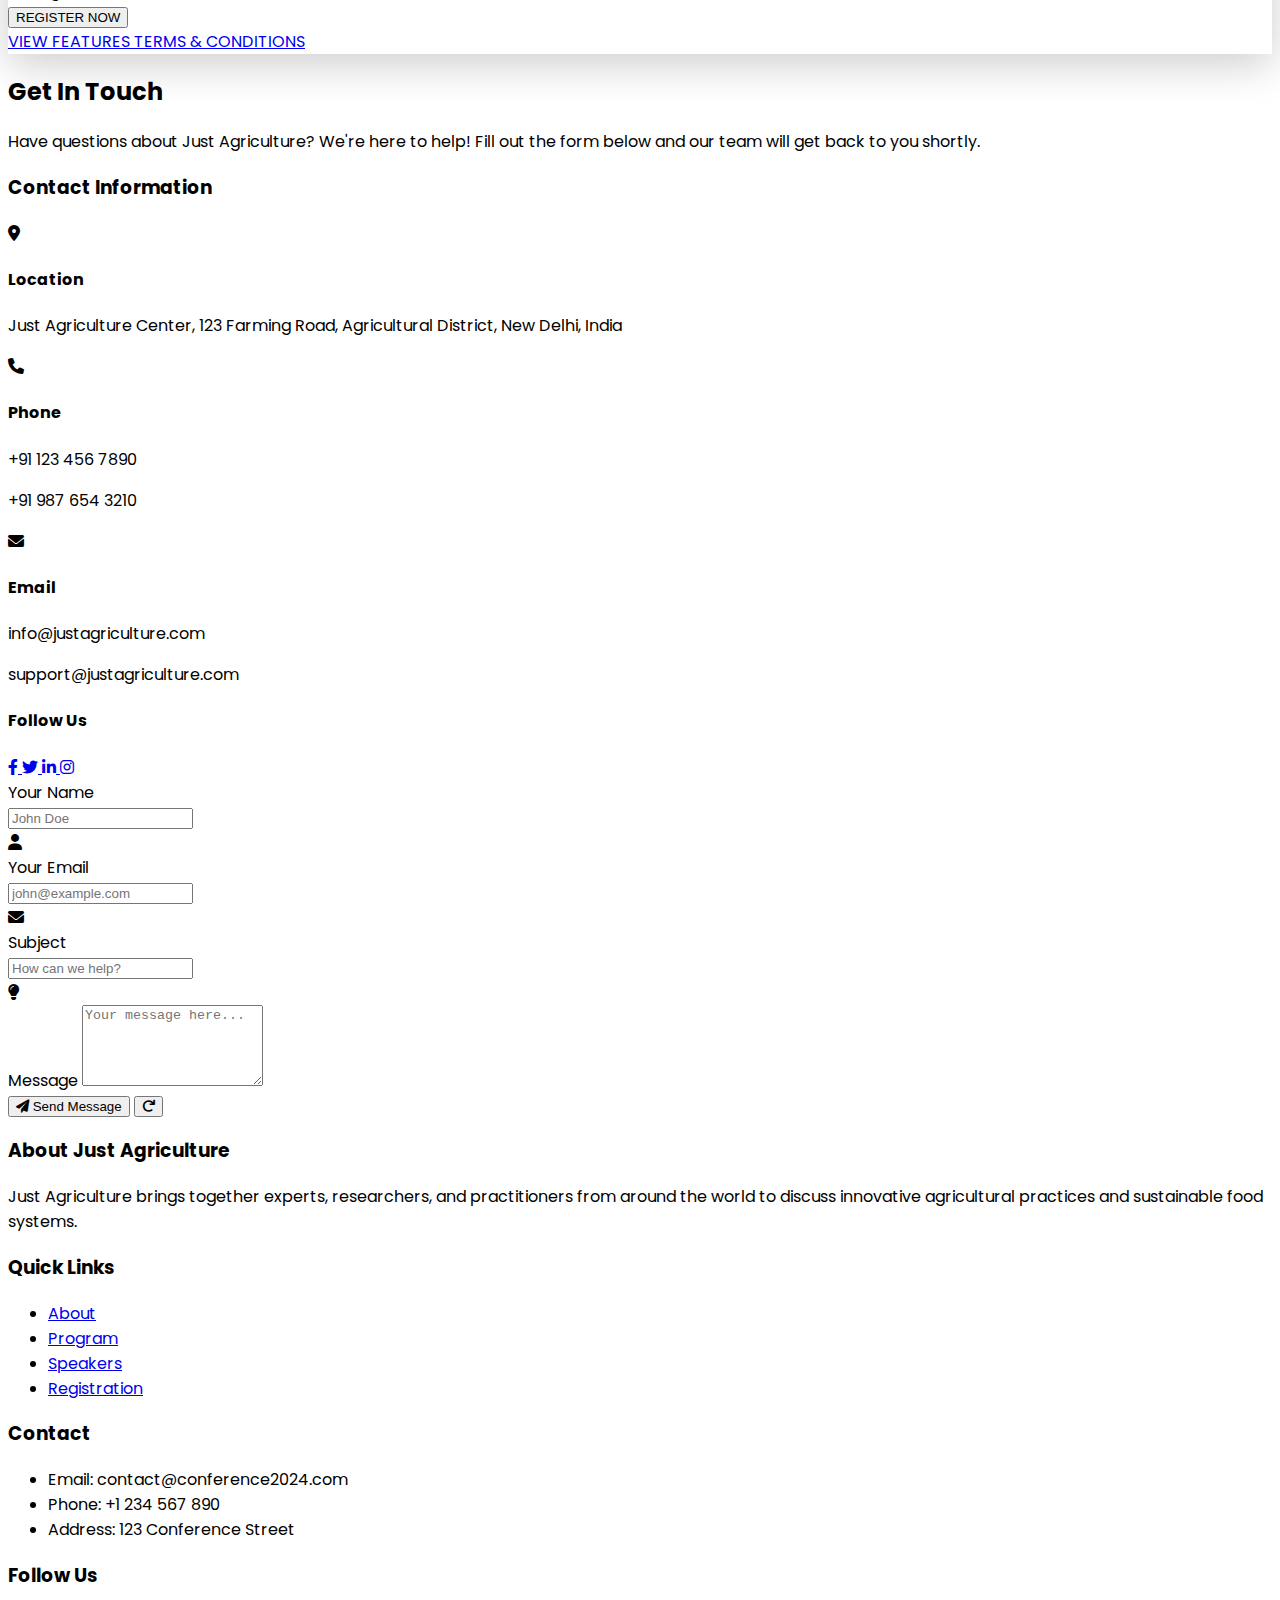
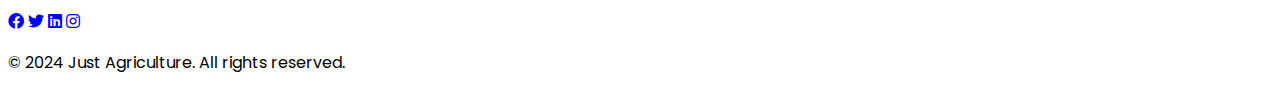
==== commit f92afc13: "Remove OTP verification from registration form and simplify phone number input" ====
--- a/index.html
+++ b/index.html
@@ -113,9 +113,8 @@
                     <a href="#about" class="text-gray-700 hover:text-[#2C5530] transition-colors">About</a>
                     <a href="#program" class="text-gray-700 hover:text-[#2C5530] transition-colors">Program</a>
                     <a href="#speakers" class="text-gray-700 hover:text-[#2C5530] transition-colors">Speakers</a>
-                    <a href="#registration" class="text-gray-700 hover:text-[#2C5530] transition-colors">Registration</a>
-                    <a href="payment.html" class="bg-[#2C5530] text-white px-4 py-2 rounded-lg hover:bg-[#4A7B3D] transition-colors">
-                        <i class="fas fa-credit-card mr-2"></i>Payment
+                    <a href="registration.html" class="bg-[#2C5530] text-white px-6 py-2 rounded-lg hover:bg-[#4A7B3D] transition-colors">
+                        <i class="fas fa-user-plus mr-2"></i>Register for Upcoming Conference
                     </a>
                     <a href="#contact" class="text-gray-700 hover:text-[#2C5530] transition-colors">Contact</a>
                 </div>
@@ -134,9 +133,8 @@
                 <a href="#about" class="block py-2 text-gray-700 hover:text-[#2C5530]">About</a>
                 <a href="#program" class="block py-2 text-gray-700 hover:text-[#2C5530]">Program</a>
                 <a href="#speakers" class="block py-2 text-gray-700 hover:text-[#2C5530]">Speakers</a>
-                <a href="#registration" class="block py-2 text-gray-700 hover:text-[#2C5530]">Registration</a>
-                <a href="payment.html" class="block py-2 bg-[#2C5530] text-white px-4 rounded-lg hover:bg-[#4A7B3D] transition-colors">
-                    <i class="fas fa-credit-card mr-2"></i>Payment
+                <a href="registration.html" class="block py-2 bg-[#2C5530] text-white px-4 rounded-lg hover:bg-[#4A7B3D] transition-colors mb-2">
+                    <i class="fas fa-user-plus mr-2"></i>Register for Upcoming Conference
                 </a>
                 <a href="#contact" class="block py-2 text-gray-700 hover:text-[#2C5530]">Contact</a>
             </div>
@@ -173,9 +171,12 @@
                         <div class="countdown-label">Seconds</div>
                     </div>
                 </div>
-                <div class="mt-8">
-                    <a href="#registration" class="bg-white text-[#2C5530] px-8 py-3 rounded-full font-semibold hover:bg-[#E9F5E1] transition duration-300 shadow-lg hover:shadow-xl transform hover:-translate-y-1">
-                        <i class="fas fa-user-plus mr-2"></i>Register Now
+                <div class="mt-8 flex justify-center space-x-4">
+                    <a href="registration.html" class="bg-white text-[#2C5530] px-8 py-3 rounded-full font-semibold hover:bg-[#E9F5E1] transition duration-300 shadow-lg hover:shadow-xl transform hover:-translate-y-1">
+                        <i class="fas fa-user-plus mr-2"></i>Register for Upcoming Conference
+                    </a>
+                    <a href="payment.html" class="bg-[#9B2242] text-white px-8 py-3 rounded-full font-semibold hover:bg-[#7A1A34] transition duration-300 shadow-lg hover:shadow-xl transform hover:-translate-y-1">
+                        <i class="fas fa-credit-card mr-2"></i>Make Payment
                     </a>
                 </div>
             </div>
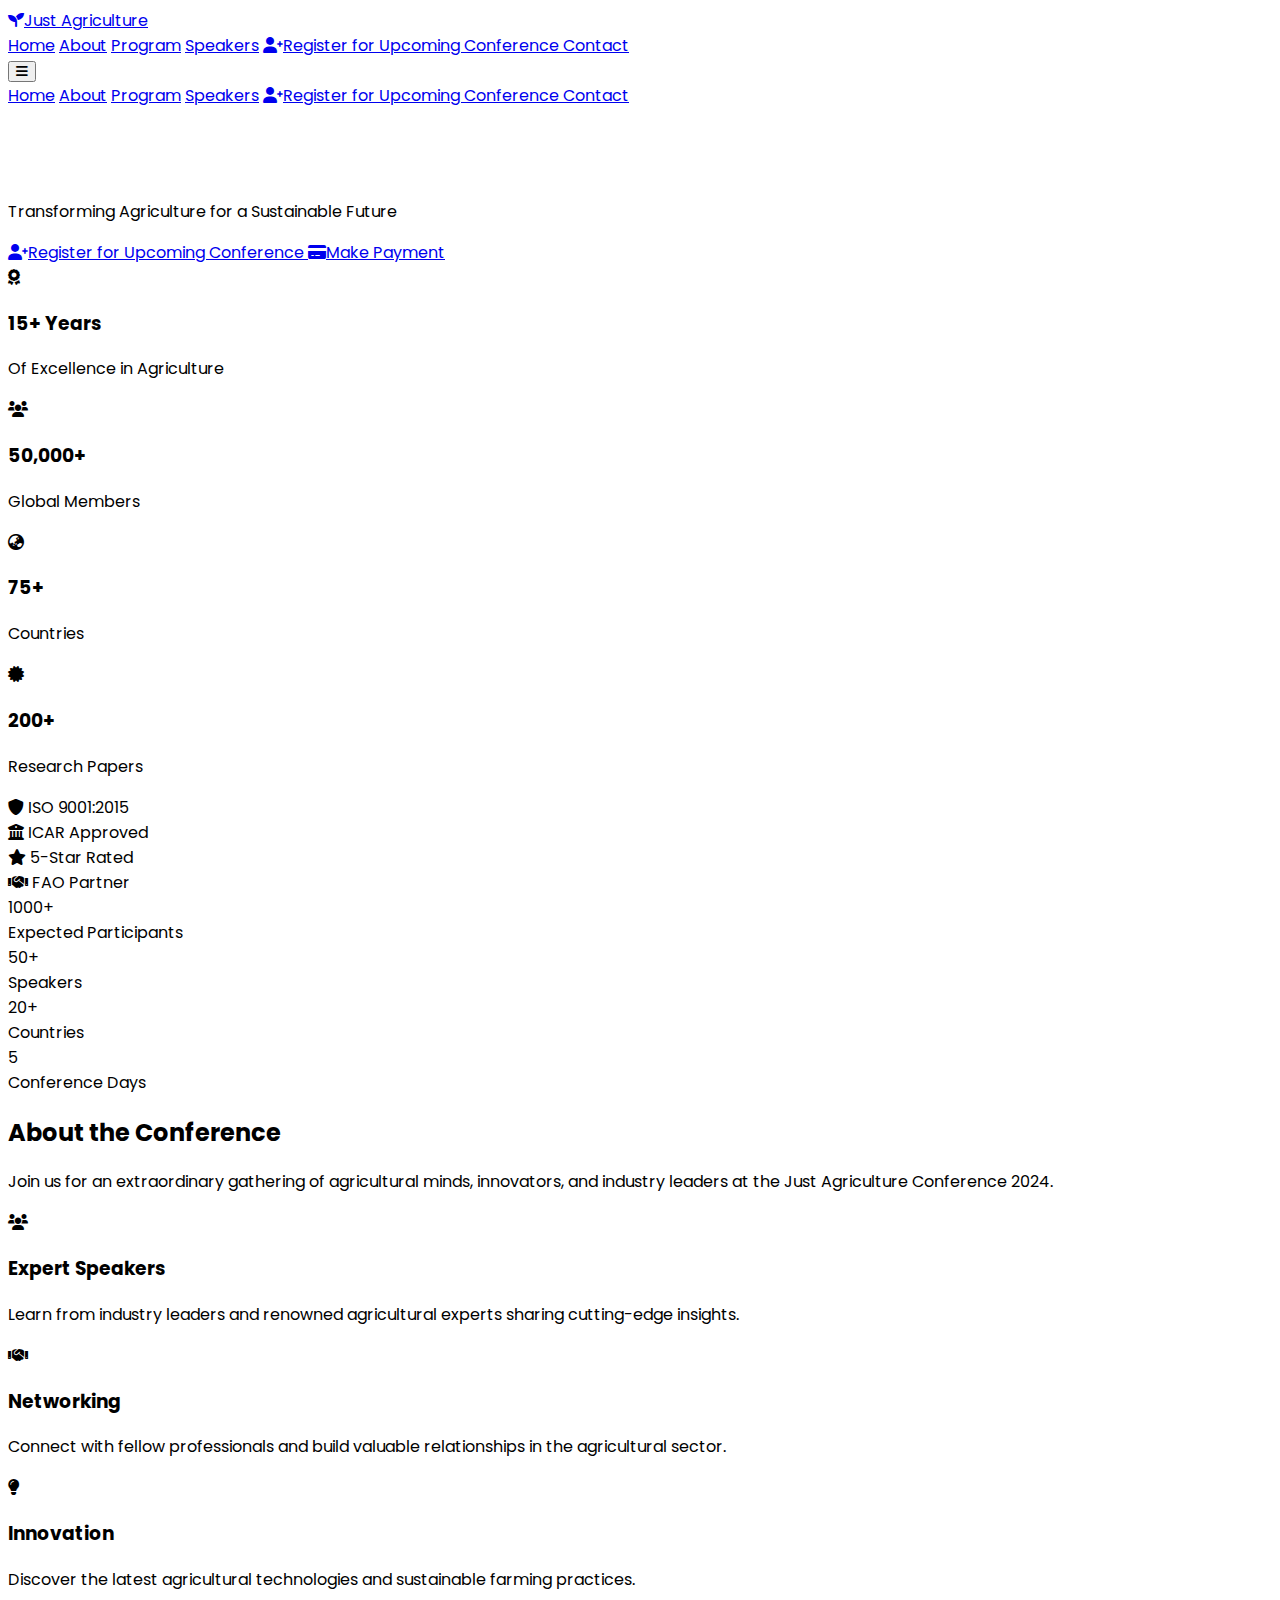
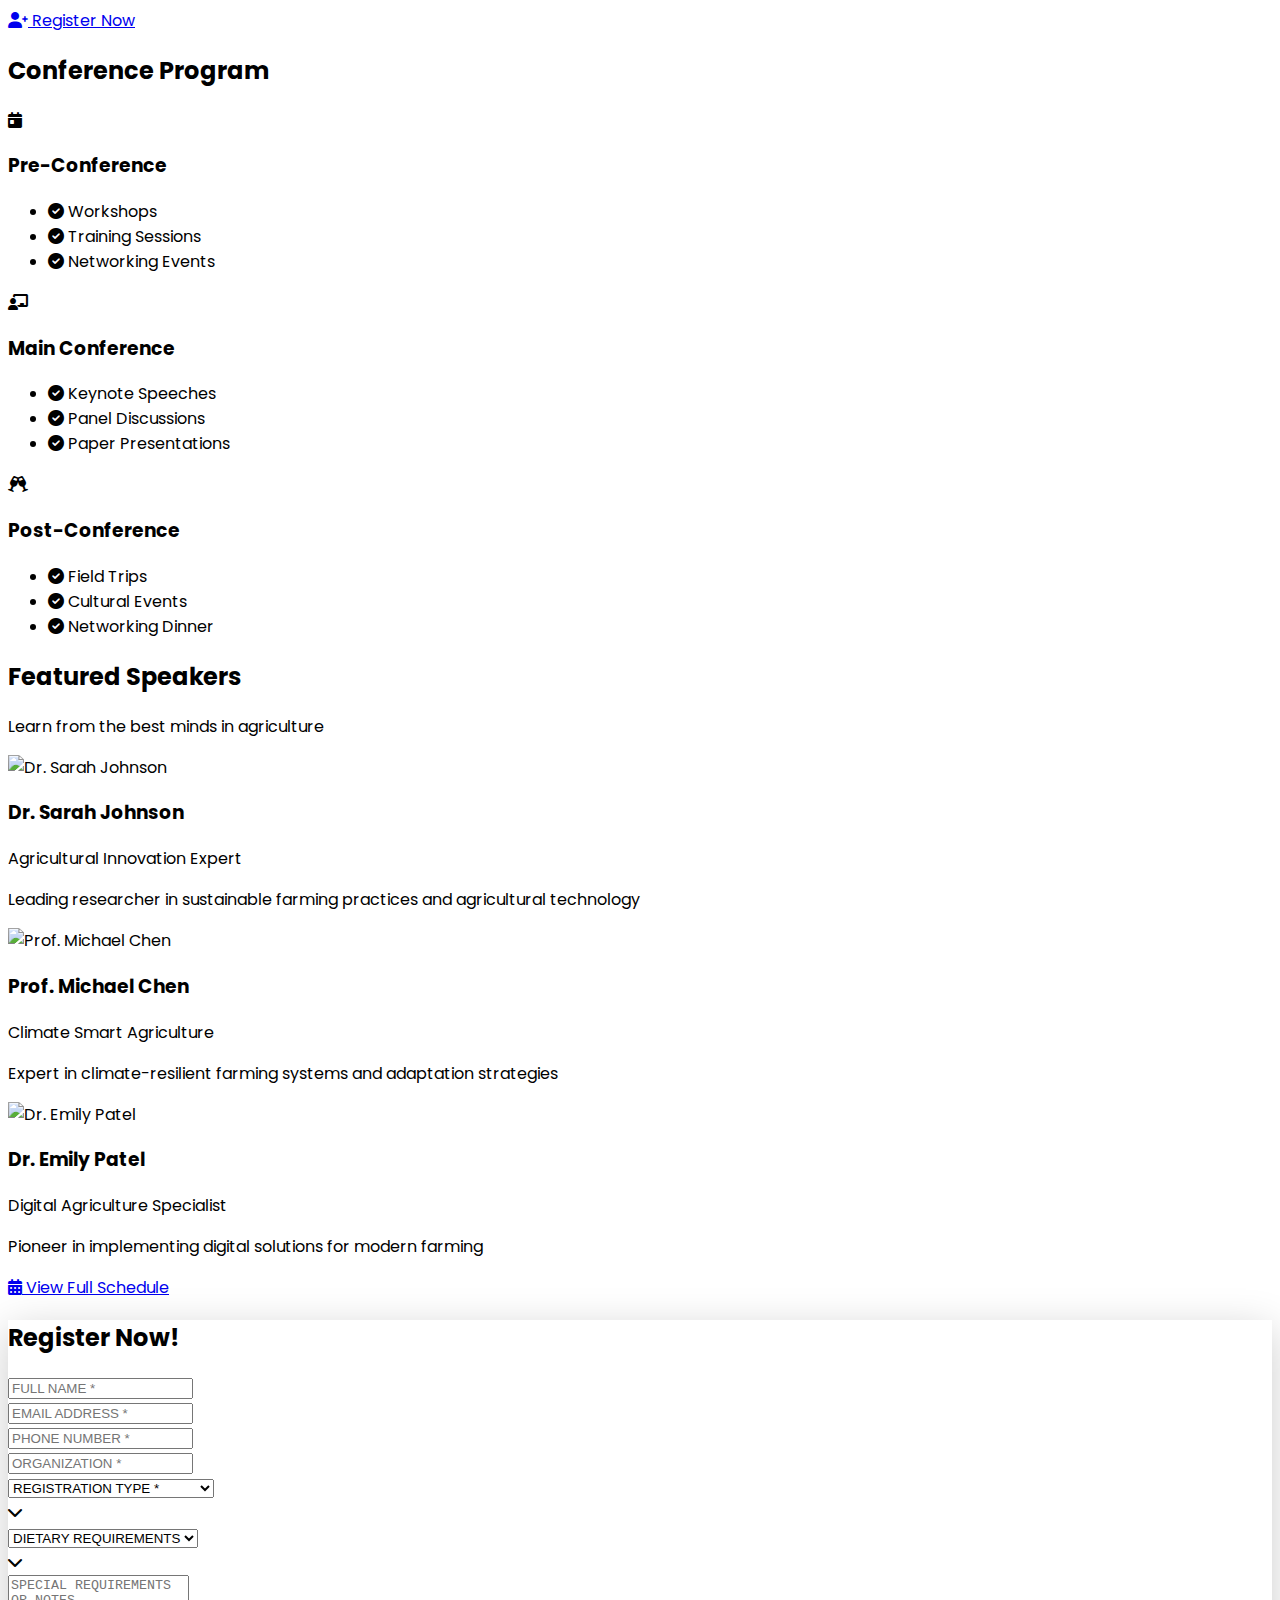
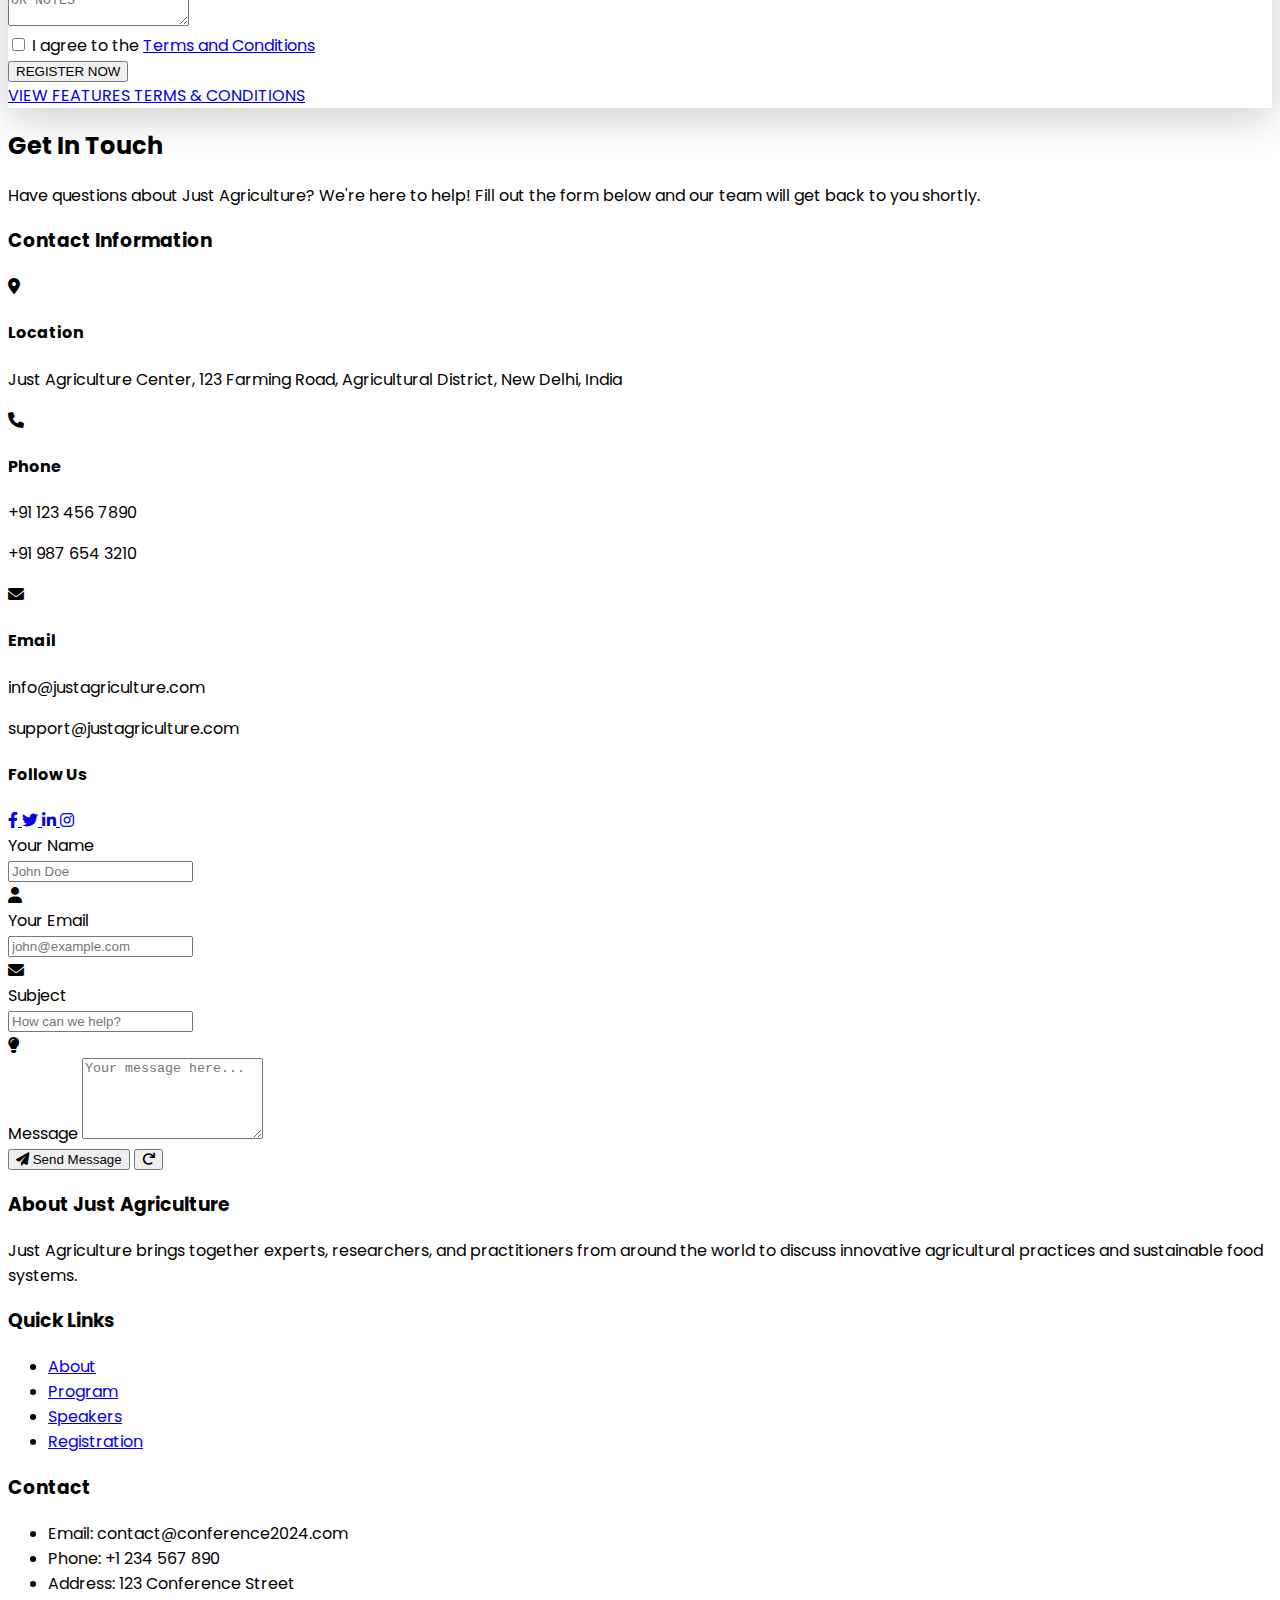
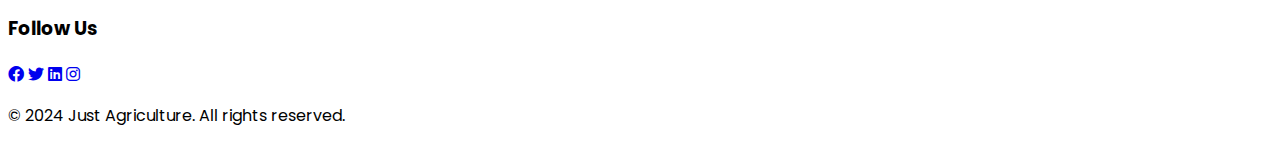
==== commit fe6414d2: "Improved mobile responsiveness: Enhanced timer display, navigation, and overall mobile layout while " ====
--- a/index.html
+++ b/index.html
@@ -35,9 +35,134 @@
     <link href="https://fonts.googleapis.com/css2?family=Poppins:wght@300;400;500;600;700&display=swap" rel="stylesheet">
     <!-- Custom CSS -->
     <style>
+        /* Base styles */
         body {
             font-family: 'Poppins', sans-serif;
-        }
+            overflow-x: hidden;
+        }
+
+        /* Mobile-first styles */
+        @media (max-width: 768px) {
+            .container {
+                padding-left: 1rem;
+                padding-right: 1rem;
+            }
+            
+            h1 {
+                font-size: 2rem;
+                line-height: 1.2;
+            }
+            
+            h2 {
+                font-size: 1.75rem;
+                line-height: 1.3;
+            }
+            
+            p {
+                font-size: 1rem;
+                line-height: 1.5;
+            }
+            
+            .word {
+                display: inline-block;
+                margin-right: 0.3rem;
+            }
+
+            /* Improved mobile navigation */
+            #mobile-menu {
+                position: fixed;
+                top: 64px;
+                left: 0;
+                right: 0;
+                background: white;
+                box-shadow: 0 4px 6px -1px rgba(0, 0, 0, 0.1);
+                z-index: 40;
+            }
+
+            /* Better touch targets for mobile */
+            button, 
+            a.inline-flex,
+            .mobile-touch-target {
+                min-height: 44px;
+                padding: 0.75rem 1rem;
+            }
+
+            /* Improved spacing for mobile */
+            section {
+                padding-top: 3rem;
+                padding-bottom: 3rem;
+            }
+
+            /* Better card layouts for mobile */
+            .grid {
+                gap: 1.5rem;
+            }
+
+            /* Improved timer display for mobile */
+            .timer-section {
+                padding: 2rem 1rem;
+            }
+
+            .timer-box {
+                width: 45%;
+                margin-bottom: 1rem;
+                padding: 1rem;
+            }
+
+            /* Better image handling for mobile */
+            img {
+                max-width: 100%;
+                height: auto;
+            }
+
+            /* Improved form elements for mobile */
+            input,
+            select,
+            textarea {
+                font-size: 16px !important; /* Prevents zoom on iOS */
+                padding: 0.75rem;
+            }
+
+            /* Better button spacing for mobile */
+            .button-group {
+                display: flex;
+                flex-direction: column;
+                gap: 1rem;
+            }
+
+            /* Improved mobile hero section */
+            .hero-section {
+                min-height: 100vh;
+                padding-top: 5rem;
+            }
+
+            /* Better mobile text contrast */
+            .text-shadow {
+                text-shadow: 2px 2px 4px rgba(0, 0, 0, 0.5);
+            }
+        }
+
+        /* Smooth scrolling for anchor links */
+        html {
+            scroll-behavior: smooth;
+            -webkit-tap-highlight-color: transparent;
+        }
+
+        /* Mobile menu transition */
+        #mobile-menu {
+            transition: all 0.3s ease-in-out;
+        }
+
+        /* Improved accessibility */
+        @media (prefers-reduced-motion: reduce) {
+            * {
+                animation-duration: 0.01ms !important;
+                animation-iteration-count: 1 !important;
+                transition-duration: 0.01ms !important;
+                scroll-behavior: auto !important;
+            }
+        }
+
         .form-input {
             @apply w-full px-4 py-2 border rounded-lg focus:outline-none focus:border-blue-500 transition duration-300;
         }
@@ -86,13 +211,58 @@
         .countdown-item {
             @apply text-center glass-effect p-4 rounded-lg;
             min-width: 120px;
+            background: rgba(255, 255, 255, 0.1);
+            backdrop-filter: blur(5px);
+            border: 1px solid rgba(255, 255, 255, 0.2);
         }
         .countdown-value {
-            @apply text-3xl font-bold;
-            text-shadow: 1px 1px 2px rgba(0,0,0,0.1);
+            @apply text-3xl md:text-4xl font-bold;
+            text-shadow: 1px 1px 2px rgba(0,0,0,0.2);
         }
         .countdown-label {
             @apply text-sm mt-1 opacity-90;
+        }
+
+        /* Mobile optimizations */
+        @media (max-width: 768px) {
+            .countdown-item {
+                min-width: 80px;
+                padding: 0.75rem;
+            }
+            .countdown-value {
+                font-size: 1.5rem;
+            }
+            .countdown-label {
+                font-size: 0.75rem;
+            }
+            .flex-wrap {
+                gap: 0.5rem;
+            }
+        }
+
+        /* Word animation */
+        .word-animation span {
+            display: inline-block;
+            opacity: 0;
+            transform: translateY(20px);
+            margin-right: 8px;
+            animation: fadeInUp 0.5s ease forwards;
+        }
+
+        .word-animation span:nth-child(1) { animation-delay: 0.2s; }
+        .word-animation span:nth-child(2) { animation-delay: 0.4s; }
+        .word-animation span:nth-child(3) { animation-delay: 0.6s; }
+        .word-animation span:nth-child(4) { animation-delay: 0.8s; }
+
+        @keyframes fadeInUp {
+            from {
+                opacity: 0;
+                transform: translateY(20px);
+            }
+            to {
+                opacity: 1;
+                transform: translateY(0);
+            }
         }
     </style>
 </head>
@@ -126,18 +296,18 @@
                     </button>
                 </div>
             </div>
-
-            <!-- Mobile Menu -->
-            <div id="mobile-menu" class="md:hidden hidden pb-4">
-                <a href="#" class="block py-2 text-gray-700 hover:text-[#2C5530]">Home</a>
-                <a href="#about" class="block py-2 text-gray-700 hover:text-[#2C5530]">About</a>
-                <a href="#program" class="block py-2 text-gray-700 hover:text-[#2C5530]">Program</a>
-                <a href="#speakers" class="block py-2 text-gray-700 hover:text-[#2C5530]">Speakers</a>
-                <a href="registration.html" class="block py-2 bg-[#2C5530] text-white px-4 rounded-lg hover:bg-[#4A7B3D] transition-colors mb-2">
-                    <i class="fas fa-user-plus mr-2"></i>Register for Upcoming Conference
-                </a>
-                <a href="#contact" class="block py-2 text-gray-700 hover:text-[#2C5530]">Contact</a>
-            </div>
+        </div>
+
+        <!-- Mobile Menu -->
+        <div id="mobile-menu" class="md:hidden hidden pb-4">
+            <a href="#" class="block py-2 text-gray-700 hover:text-[#2C5530]">Home</a>
+            <a href="#about" class="block py-2 text-gray-700 hover:text-[#2C5530]">About</a>
+            <a href="#program" class="block py-2 text-gray-700 hover:text-[#2C5530]">Program</a>
+            <a href="#speakers" class="block py-2 text-gray-700 hover:text-[#2C5530]">Speakers</a>
+            <a href="registration.html" class="block py-2 bg-[#2C5530] text-white px-4 rounded-lg hover:bg-[#4A7B3D] transition-colors mb-2">
+                <i class="fas fa-user-plus mr-2"></i>Register for Upcoming Conference
+            </a>
+            <a href="#contact" class="block py-2 text-gray-700 hover:text-[#2C5530]">Contact</a>
         </div>
     </nav>
 
@@ -153,25 +323,7 @@
                     <span>2024</span>
                 </h1>
                 <p class="text-xl md:text-2xl mb-8">Transforming Agriculture for a Sustainable Future</p>
-                <div class="flex justify-center space-x-4">
-                    <div class="countdown-item">
-                        <div class="countdown-value" id="days">00</div>
-                        <div class="countdown-label">Days</div>
-                    </div>
-                    <div class="countdown-item">
-                        <div class="countdown-value" id="hours">00</div>
-                        <div class="countdown-label">Hours</div>
-                    </div>
-                    <div class="countdown-item">
-                        <div class="countdown-value" id="minutes">00</div>
-                        <div class="countdown-label">Minutes</div>
-                    </div>
-                    <div class="countdown-item">
-                        <div class="countdown-value" id="seconds">00</div>
-                        <div class="countdown-label">Seconds</div>
-                    </div>
-                </div>
-                <div class="mt-8 flex justify-center space-x-4">
+                <div class="flex flex-col sm:flex-row justify-center gap-4">
                     <a href="registration.html" class="bg-white text-[#2C5530] px-8 py-3 rounded-full font-semibold hover:bg-[#E9F5E1] transition duration-300 shadow-lg hover:shadow-xl transform hover:-translate-y-1">
                         <i class="fas fa-user-plus mr-2"></i>Register for Upcoming Conference
                     </a>
@@ -265,35 +417,48 @@
     </section>
 
     <!-- About Section -->
-    <section id="about" class="py-20 bg-gray-50">
-        <div class="max-w-7xl mx-auto px-4">
-            <h2 class="text-3xl font-bold text-center mb-12 gradient-text">About the Conference</h2>
-            <div class="grid md:grid-cols-2 gap-8">
-                <div class="glass-effect p-8 rounded-lg">
-                    <p class="text-gray-600 mb-4">
-                        The International Association of Agricultural Economists (IAAE) is proud to present the 32nd International Conference of Agricultural Economists. This prestigious event brings together leading experts, researchers, and practitioners from around the world to discuss and share knowledge about sustainable agricultural and food systems.
-                    </p>
-                    <p class="text-gray-600">
-                        Join us for an engaging program featuring keynote speakers, panel discussions, and networking opportunities with professionals from the agricultural economics community.
-                    </p>
-                </div>
-                <div class="glass-effect p-8 rounded-lg">
-                    <h3 class="text-xl font-semibold mb-4 gradient-text">Conference Details</h3>
-                    <ul class="space-y-3">
-                        <li class="flex items-center">
-                            <i class="fas fa-calendar-alt text-blue-600 mr-3"></i>
-                            <span>August 2-7, 2024</span>
-                        </li>
-                        <li class="flex items-center">
-                            <i class="fas fa-map-marker-alt text-blue-600 mr-3"></i>
-                            <span>NASC Complex, New Delhi, India</span>
-                        </li>
-                        <li class="flex items-center">
-                            <i class="fas fa-users text-blue-600 mr-3"></i>
-                            <span>Expected 1000+ participants</span>
-                        </li>
-                    </ul>
-                </div>
+    <section id="about" class="py-16 md:py-24 bg-gray-50">
+        <div class="container mx-auto px-4">
+            <div class="max-w-3xl mx-auto text-center mb-12">
+                <h2 class="text-3xl md:text-4xl font-bold text-gray-900 mb-4">About the Conference</h2>
+                <div class="w-20 h-1 bg-[#2C5530] mx-auto mb-6"></div>
+                <p class="text-gray-600 text-base md:text-lg">Join us for an extraordinary gathering of agricultural minds, innovators, and industry leaders at the Just Agriculture Conference 2024.</p>
+            </div>
+
+            <div class="grid grid-cols-1 md:grid-cols-2 lg:grid-cols-3 gap-8">
+                <!-- Feature 1 -->
+                <div class="bg-white p-6 rounded-lg shadow-md transform hover:-translate-y-1 transition-transform duration-300">
+                    <div class="text-[#2C5530] text-3xl mb-4">
+                        <i class="fas fa-users"></i>
+                    </div>
+                    <h3 class="text-xl font-semibold mb-3">Expert Speakers</h3>
+                    <p class="text-gray-600">Learn from industry leaders and renowned agricultural experts sharing cutting-edge insights.</p>
+                </div>
+
+                <!-- Feature 2 -->
+                <div class="bg-white p-6 rounded-lg shadow-md transform hover:-translate-y-1 transition-transform duration-300">
+                    <div class="text-[#2C5530] text-3xl mb-4">
+                        <i class="fas fa-handshake"></i>
+                    </div>
+                    <h3 class="text-xl font-semibold mb-3">Networking</h3>
+                    <p class="text-gray-600">Connect with fellow professionals and build valuable relationships in the agricultural sector.</p>
+                </div>
+
+                <!-- Feature 3 -->
+                <div class="bg-white p-6 rounded-lg shadow-md transform hover:-translate-y-1 transition-transform duration-300">
+                    <div class="text-[#2C5530] text-3xl mb-4">
+                        <i class="fas fa-lightbulb"></i>
+                    </div>
+                    <h3 class="text-xl font-semibold mb-3">Innovation</h3>
+                    <p class="text-gray-600">Discover the latest agricultural technologies and sustainable farming practices.</p>
+                </div>
+            </div>
+
+            <div class="mt-12 text-center">
+                <a href="registration.html" class="inline-flex items-center px-6 py-3 text-base md:text-lg font-semibold text-white bg-[#2C5530] rounded-lg hover:bg-[#4A7B3D] transition-colors duration-300">
+                    <i class="fas fa-user-plus mr-2"></i>
+                    Register Now
+                </a>
             </div>
         </div>
     </section>
@@ -368,11 +533,51 @@
     </section>
 
     <!-- Speakers Section -->
-    <section id="speakers" class="py-20 bg-gray-50">
-        <div class="max-w-7xl mx-auto px-4">
-            <h2 class="text-3xl font-bold text-center mb-12 gradient-text">Featured Speakers</h2>
-            <div class="grid md:grid-cols-4 gap-8">
-                <!-- Speaker cards will be dynamically added here -->
+    <section id="speakers" class="py-16 md:py-24">
+        <div class="container mx-auto px-4">
+            <div class="max-w-3xl mx-auto text-center mb-12">
+                <h2 class="text-3xl md:text-4xl font-bold text-gray-900 mb-4">Featured Speakers</h2>
+                <div class="w-20 h-1 bg-[#2C5530] mx-auto mb-6"></div>
+                <p class="text-gray-600 text-base md:text-lg">Learn from the best minds in agriculture</p>
+            </div>
+
+            <div class="grid grid-cols-1 sm:grid-cols-2 lg:grid-cols-3 gap-8">
+                <!-- Speaker 1 -->
+                <div class="bg-white rounded-lg overflow-hidden shadow-md transform hover:-translate-y-1 transition-transform duration-300">
+                    <img src="images/speaker1.jpg" alt="Dr. Sarah Johnson" class="w-full h-48 object-cover">
+                    <div class="p-6">
+                        <h3 class="text-xl font-semibold mb-2">Dr. Sarah Johnson</h3>
+                        <p class="text-[#2C5530] mb-3">Agricultural Innovation Expert</p>
+                        <p class="text-gray-600 text-sm">Leading researcher in sustainable farming practices and agricultural technology</p>
+                    </div>
+                </div>
+
+                <!-- Speaker 2 -->
+                <div class="bg-white rounded-lg overflow-hidden shadow-md transform hover:-translate-y-1 transition-transform duration-300">
+                    <img src="images/speaker2.jpg" alt="Prof. Michael Chen" class="w-full h-48 object-cover">
+                    <div class="p-6">
+                        <h3 class="text-xl font-semibold mb-2">Prof. Michael Chen</h3>
+                        <p class="text-[#2C5530] mb-3">Climate Smart Agriculture</p>
+                        <p class="text-gray-600 text-sm">Expert in climate-resilient farming systems and adaptation strategies</p>
+                    </div>
+                </div>
+
+                <!-- Speaker 3 -->
+                <div class="bg-white rounded-lg overflow-hidden shadow-md transform hover:-translate-y-1 transition-transform duration-300">
+                    <img src="images/speaker3.jpg" alt="Dr. Emily Patel" class="w-full h-48 object-cover">
+                    <div class="p-6">
+                        <h3 class="text-xl font-semibold mb-2">Dr. Emily Patel</h3>
+                        <p class="text-[#2C5530] mb-3">Digital Agriculture Specialist</p>
+                        <p class="text-gray-600 text-sm">Pioneer in implementing digital solutions for modern farming</p>
+                    </div>
+                </div>
+            </div>
+
+            <div class="mt-12 text-center">
+                <a href="#schedule" class="inline-flex items-center px-6 py-3 text-base md:text-lg font-semibold text-white bg-[#2C5530] rounded-lg hover:bg-[#4A7B3D] transition-colors duration-300">
+                    <i class="fas fa-calendar-alt mr-2"></i>
+                    View Full Schedule
+                </a>
             </div>
         </div>
     </section>
@@ -673,5 +878,65 @@
 
     <!-- JavaScript -->
     <script src="script.js"></script>
+    <script>
+        // Mobile menu toggle with improved touch handling
+        document.getElementById('mobile-menu-button').addEventListener('click', function(e) {
+            e.stopPropagation();
+            const mobileMenu = document.getElementById('mobile-menu');
+            mobileMenu.classList.toggle('hidden');
+        });
+
+        // Close mobile menu when clicking outside
+        document.addEventListener('click', function(event) {
+            const mobileMenu = document.getElementById('mobile-menu');
+            const mobileMenuButton = document.getElementById('mobile-menu-button');
+            
+            if (!mobileMenuButton.contains(event.target) && !mobileMenu.contains(event.target)) {
+                mobileMenu.classList.add('hidden');
+            }
+        });
+
+        // Smooth scroll for anchor links with offset for fixed header
+        document.querySelectorAll('a[href^="#"]').forEach(anchor => {
+            anchor.addEventListener('click', function (e) {
+                e.preventDefault();
+                const target = document.querySelector(this.getAttribute('href'));
+                if (target) {
+                    const headerOffset = 80;
+                    const elementPosition = target.getBoundingClientRect().top;
+                    const offsetPosition = elementPosition - headerOffset;
+
+                    window.scrollBy({
+                        top: offsetPosition,
+                        behavior: 'smooth'
+                    });
+
+                    // Close mobile menu after clicking a link
+                    document.getElementById('mobile-menu').classList.add('hidden');
+                }
+            });
+        });
+
+        // Improved countdown timer
+        function updateTimer() {
+            const now = new Date().getTime();
+            const countDownDate = new Date("August 2, 2024 00:00:00").getTime();
+            const distance = countDownDate - now;
+
+            const days = Math.floor(distance / (1000 * 60 * 60 * 24));
+            const hours = Math.floor((distance % (1000 * 60 * 60 * 24)) / (1000 * 60 * 60));
+            const minutes = Math.floor((distance % (1000 * 60 * 60)) / (1000 * 60));
+            const seconds = Math.floor((distance % (1000 * 60)) / 1000);
+
+            document.getElementById("days").textContent = String(days).padStart(2, '0');
+            document.getElementById("hours").textContent = String(hours).padStart(2, '0');
+            document.getElementById("minutes").textContent = String(minutes).padStart(2, '0');
+            document.getElementById("seconds").textContent = String(seconds).padStart(2, '0');
+        }
+
+        // Update timer immediately and then every second
+        updateTimer();
+        setInterval(updateTimer, 1000);
+    </script>
 </body>
 </html> 